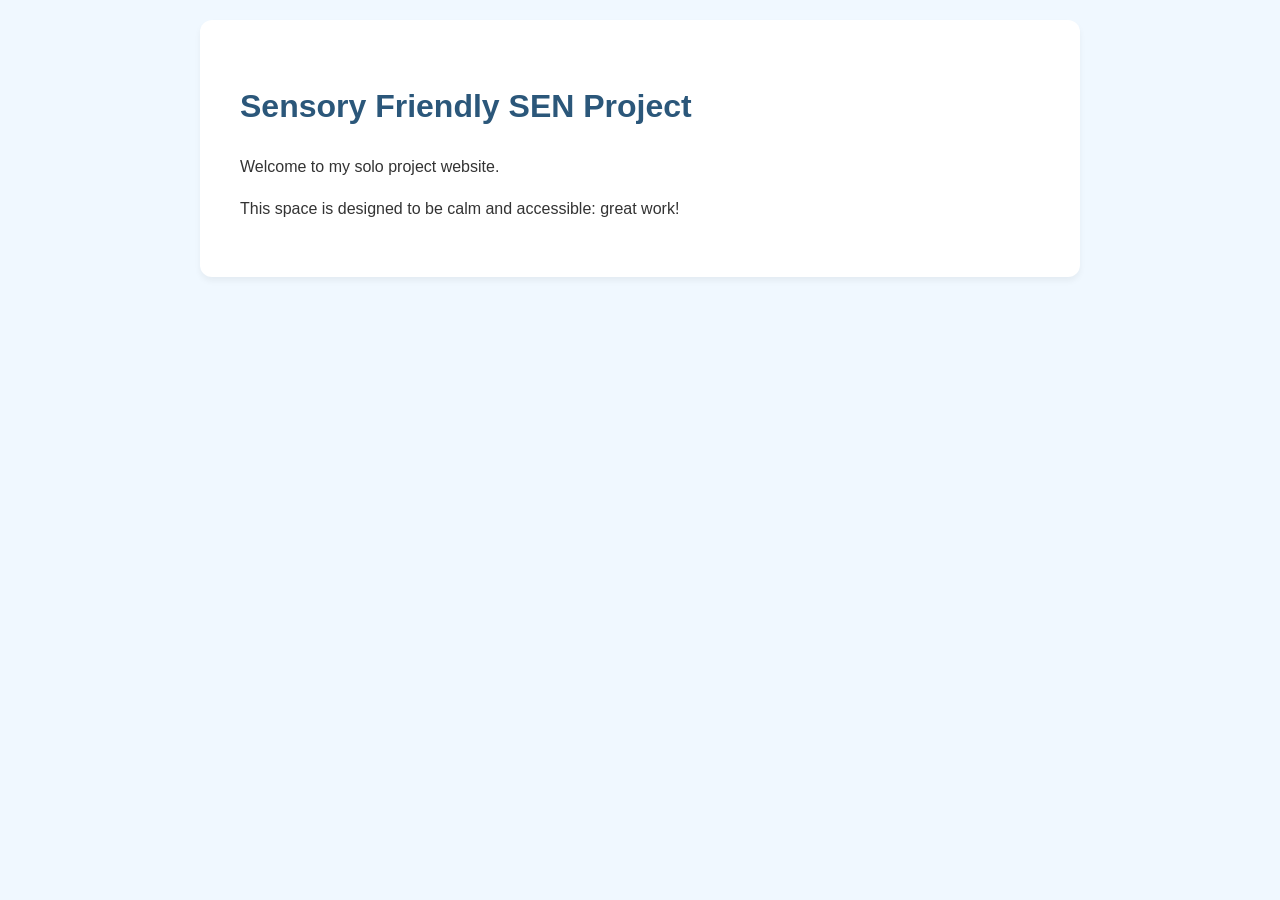
==== sen-hub.html @ a35ba7ea "i change the paraga" ====
<!DOCTYPE html>
<html>
  <head>
    <title>Sensory Friendly SEN Project</title>
    <style>
      body {
        font-family: 'Segoe UI', Arial, sans-serif;
        background-color: #f0f8ff; /* Soft blue background */
        color: #333333; /* Dark gray text, easier on eyes than pure black */
        margin: 0;
        padding: 20px;
        line-height: 1.6;
      }
      .container {
        background-color: white;
        max-width: 800px;
        margin: 0 auto;
        padding: 40px;
        border-radius: 12px;
        box-shadow: 0 4px 6px rgba(0,0,0,0.05);
      }
      h1 {
        color: #2b577a;
      }
    </style>
  </head>
  <body>

    <div class="container">
      <h1>Sensory Friendly SEN Project</h1>
      <p>Welcome to my solo project website.</p>
      <p>This space is designed to be calm and accessible: great work!</p>
    </div>

  </body>
</html>
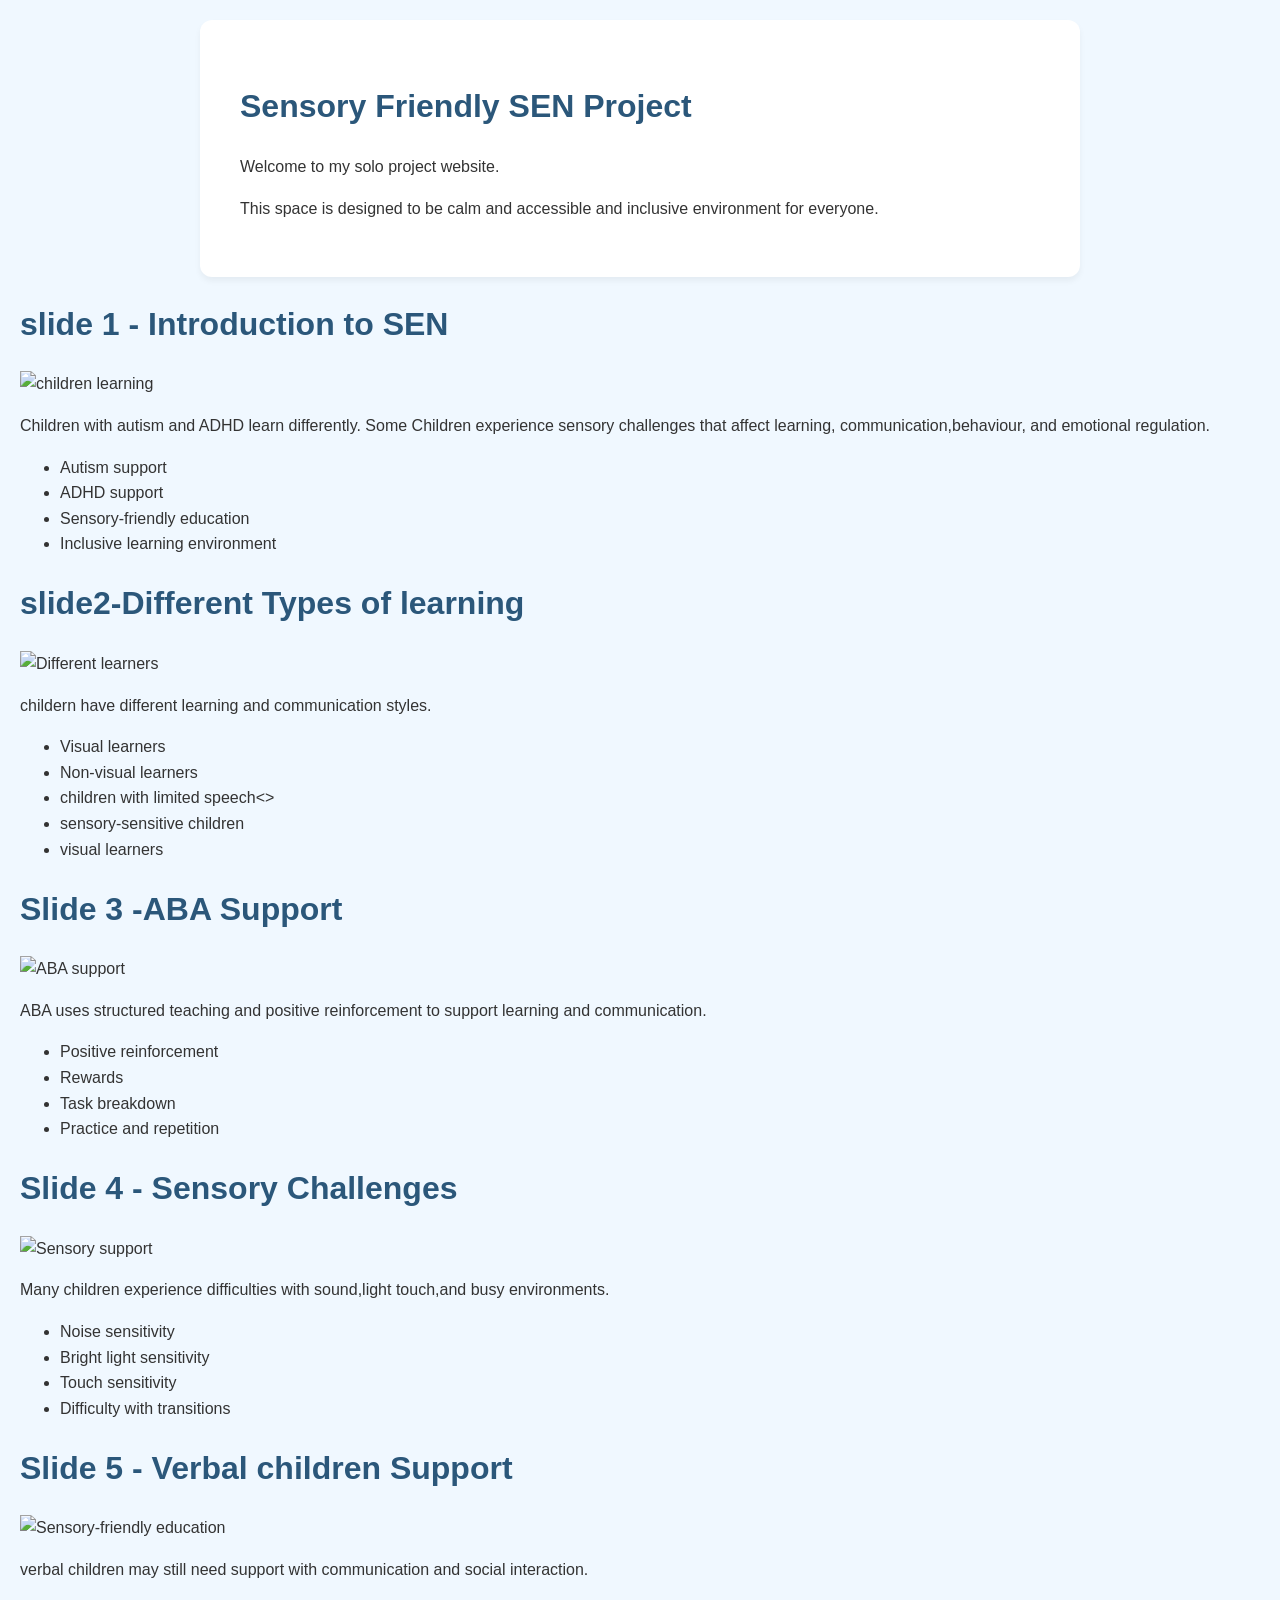
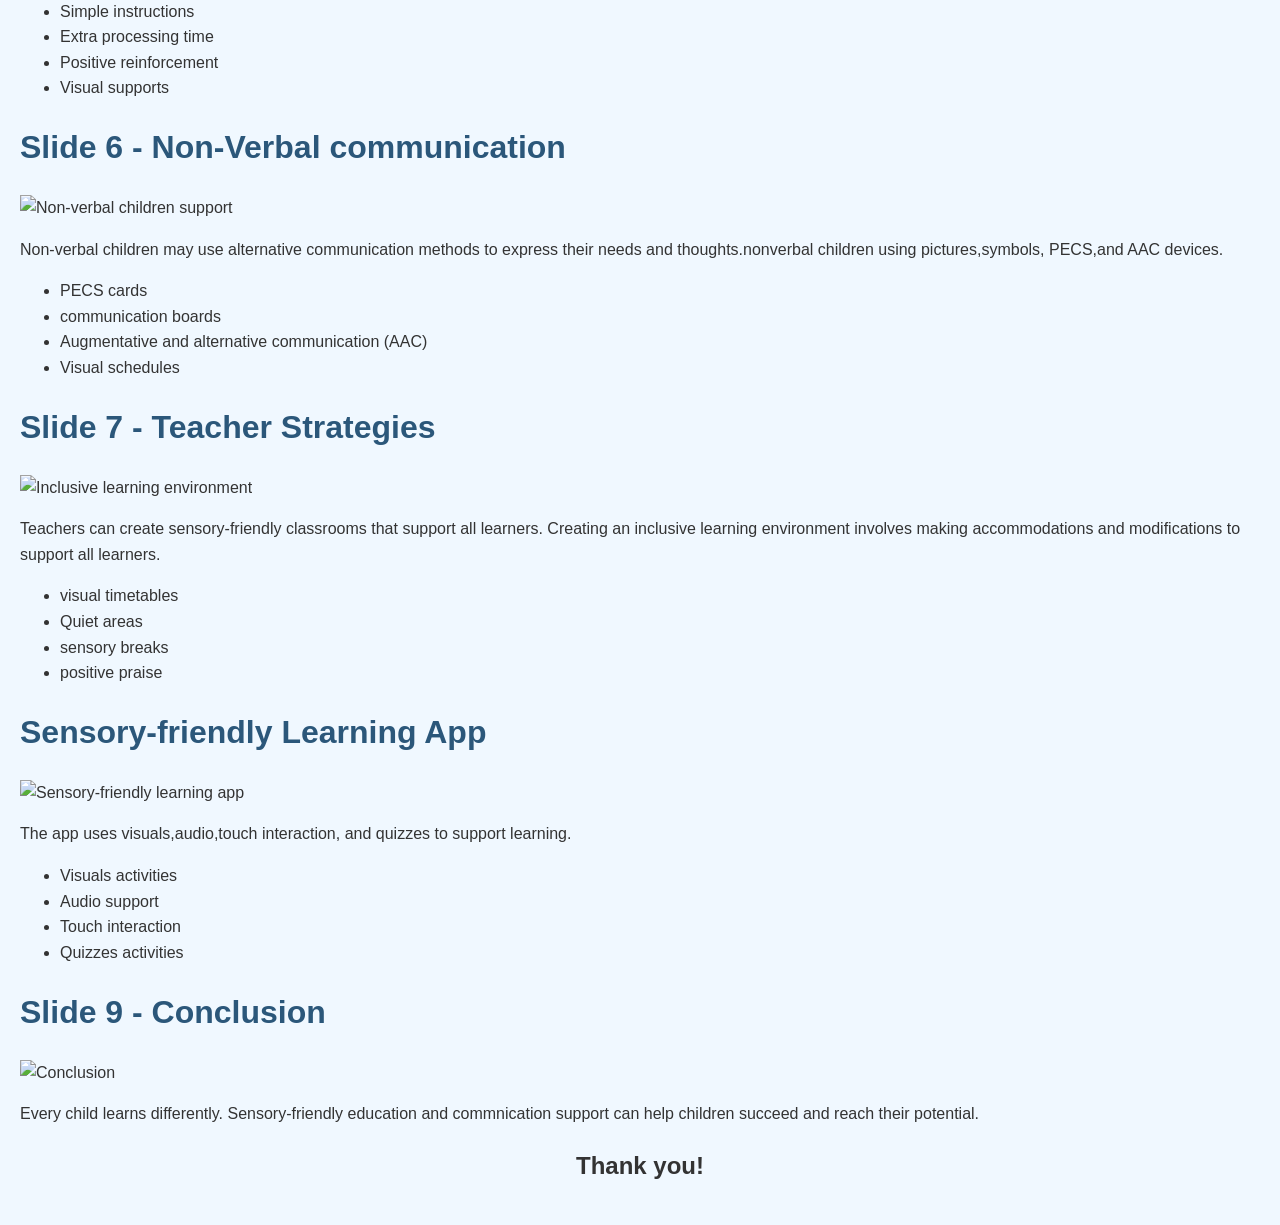
==== commit e27e0220: "i change learn page of sen-hub. html" ====
--- a/sen-hub.html
+++ b/sen-hub.html
@@ -29,10 +29,155 @@
     <div class="container">
       <h1>Sensory Friendly SEN Project</h1>
       <p>Welcome to my solo project website.</p>
-      <p>This space is designed to be calm and accessible: great work!</p>
+      <p>This space is designed to be calm and accessible and inclusive
+        environment for everyone.
+      </p>
     </div>
-
   </body>
 </html>
 
+<body>
+  <!--SLIDE1-->
+  <div class="slide">
+    <h1>slide 1 - Introduction to SEN</h1>
+    <img src="image 1.jfif" alt="children learning">
+    <p>
+      Children with autism and ADHD learn differently.
+      Some Children experience sensory challenges that affect
+      learning, communication,behaviour, and emotional regulation.
+      </p>
+      <ul>
+       <li>Autism support</li>
+       <li>ADHD support</li>
+       <li>Sensory-friendly education</li>
+       <li>Inclusive learning environment</li>
+       </ul>
+       </div>
+       <!--SLIDE2-->
+       <div class="slide">
+        <h1>slide2-Different Types of learning</h1>
+        <div class="two-column">
+        <div class="column">
+        <img src="image2.jpg" alt="Different learners">
+        <p>
+          childern have different learning and 
+          communication styles.
+          </p>
+          <ul>
+            <li>Visual learners</li>
+            <li>Non-visual learners</li>
+            <li>children with limited speech<></li>
+            <li>sensory-sensitive children</li>
+            <li>visual learners</li>
+          </ul>
+        </div>
+        </div>
+       </div>
+       <!--SLIDE3-->
+       <div class="slide">
+        <h1>Slide 3 -ABA Support</h1>
+        <img src="image3.jpg" alt="ABA support">
+        <p>
+          ABA uses structured teaching and positive 
+          reinforcement to support learning and communication.
+        </p>
+        <ul>
+          <li>Positive reinforcement</li>
+          <li>Rewards</li>
+          <li>Task breakdown</li>
+          <li>Practice and repetition</li>
+        </ul>
+       </div>
+       <!--SLIDE4-->
+       <div class="slide">
+        <h1>Slide 4 - Sensory Challenges</h1>
+        <img src="image4.jpg" alt="Sensory support">
+        <p>
+          Many children experience difficulties with sound,light
+          touch,and busy environments.
+        </p>
+        <ul>
+          <li>Noise sensitivity</li>
+          <li>Bright light sensitivity</li>
+          <li>Touch sensitivity</li>
+          <li>Difficulty with transitions</li>
+        </ul>
+       </div>
+       <!--SLIDE5-->
+      <div class="slides">
+        <h1>Slide 5 - Verbal children Support</h1>
+        <img src="image5.jpg" alt="Sensory-friendly education">
+        <p>
+          verbal children may still need support with
+          communication and social interaction.
+        </p>
+        <ul>
+          <li>Simple instructions</li>
+          <li>Extra processing time</li>
+          <li>Positive reinforcement</li>
+          <li>Visual supports</li>
+        </ul>
+      </div>
+      <!--SLIDE6-->
+      <div class="slide">
+        <h1>Slide 6 - Non-Verbal communication</h1>
+        <img src="image6.jpg" alt="Non-verbal children support">
+        <p>
+          Non-verbal children may use alternative communication methods
+          to express their needs and thoughts.nonverbal  children
+          using pictures,symbols, PECS,and AAC devices.
+        </p>
+        <ul>
+          <li>PECS cards</li>
+          <li>communication boards</li>
+          <li>Augmentative and alternative communication (AAC)</li>
+          <li>Visual schedules</li>
+        </ul>
+      </div>
+      <!--SLIDE7-->
+      <div class="slide"></div>
+        <h1>Slide 7 - Teacher Strategies</h1>
+        <img src="image7.jpg" alt="Inclusive learning environment">
+        <p>
+          Teachers can create sensory-friendly classrooms that 
+           support all learners.
+          Creating an inclusive learning environment involves
+          making accommodations and modifications to support all learners.
+        </p>
+        <ul>
+          <li>visual timetables</li>
+          <li>Quiet areas</li>
+          <li>sensory breaks</li>
+          <li>positive praise</li>
+        </ul>
+      </div>
+      <!--SLIDE8-->
+      <div class="slide">
+        <h1>Sensory-friendly Learning App </h1>
+        <img src="image8.jpg" alt="Sensory-friendly learning app">
+        <p>
+          The app uses visuals,audio,touch interaction,
+          and quizzes to support learning.
+        </p>
+        <ul>
+          <li>Visuals activities</li>
+          <li>Audio support</li>
+          <li>Touch interaction</li>
+          <li>Quizzes activities</li>
+          </ul>
+      </div>
+      <!--SLIDE9-->
+      <div class="slide">
+        <h1>Slide 9 - Conclusion</h1>
+        <img src="image9.jpg" alt="Conclusion">
+        <p>
+          Every child learns differently. Sensory-friendly
+          education and commnication support can help children
+          succeed and reach their potential.
+        </p>
+        <h2 style="text-align: center;">Thank you!</h2>
+      </div>
 
+
+
+
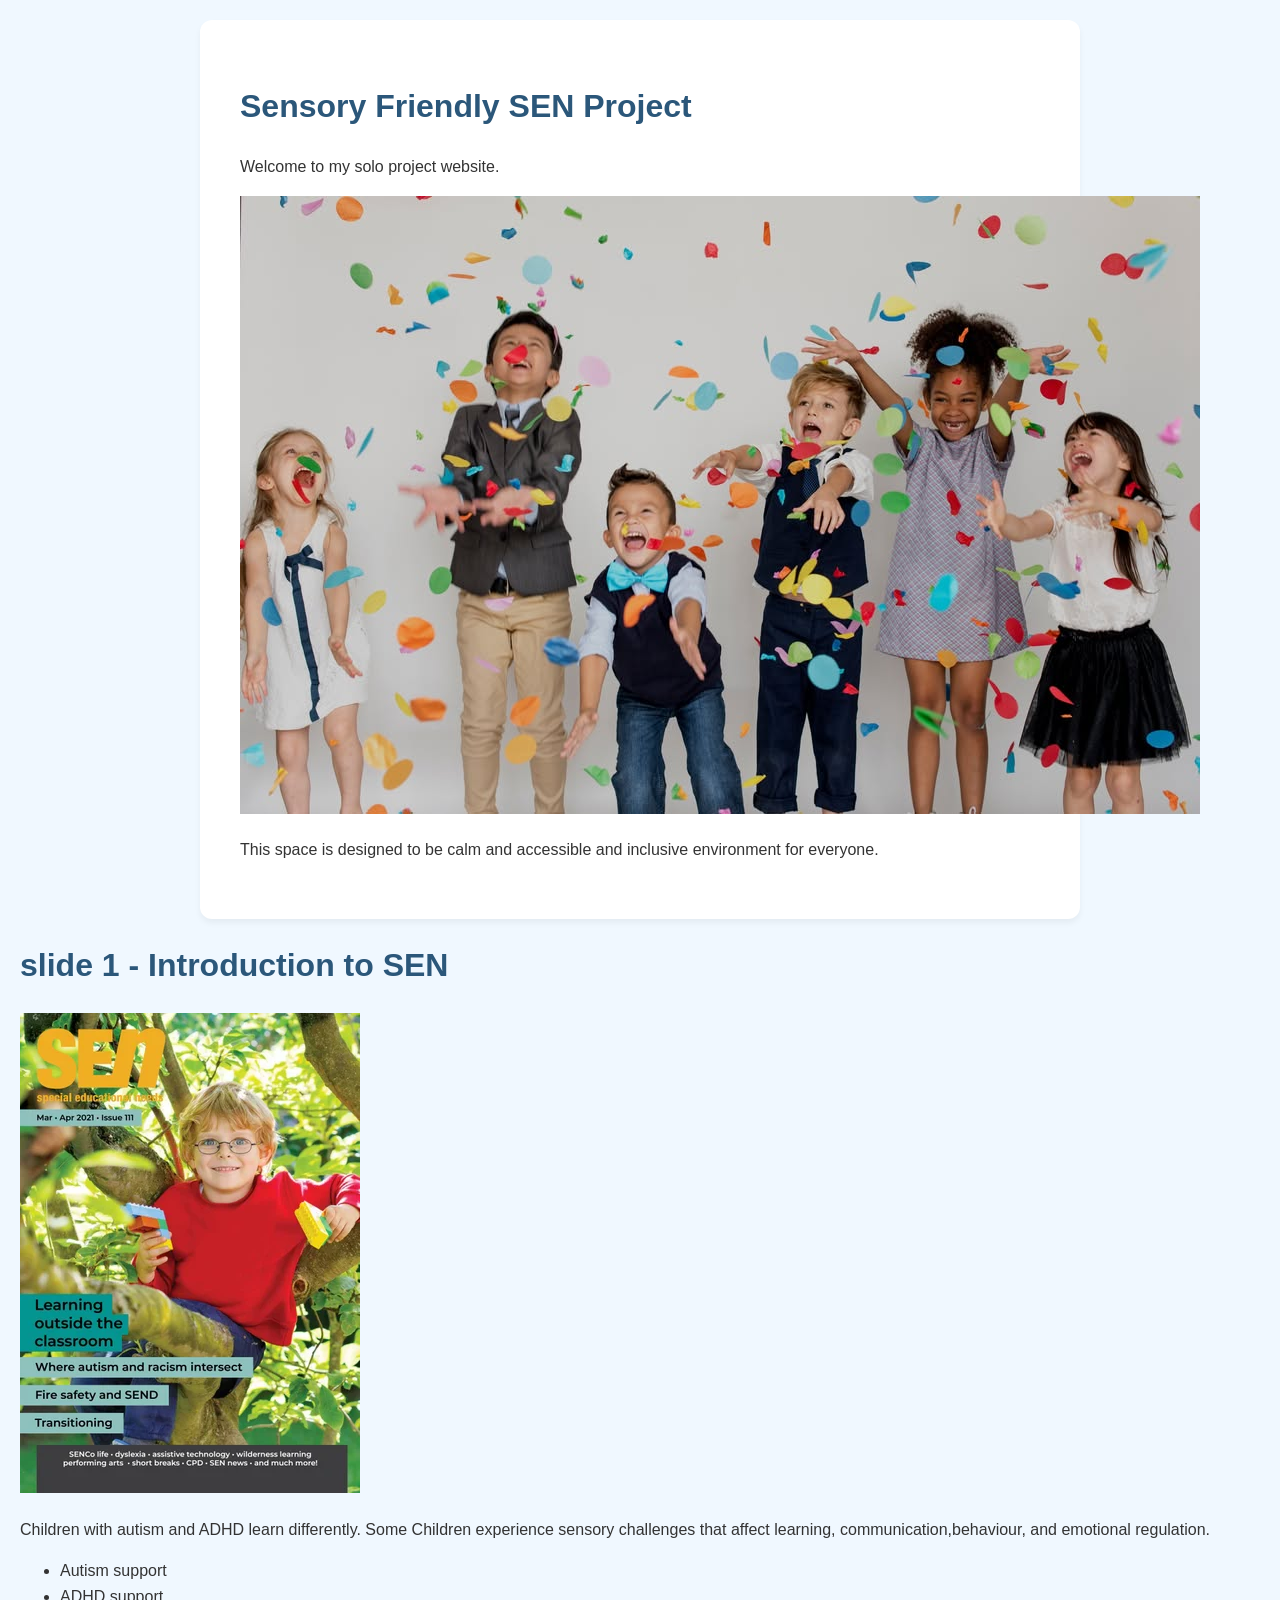
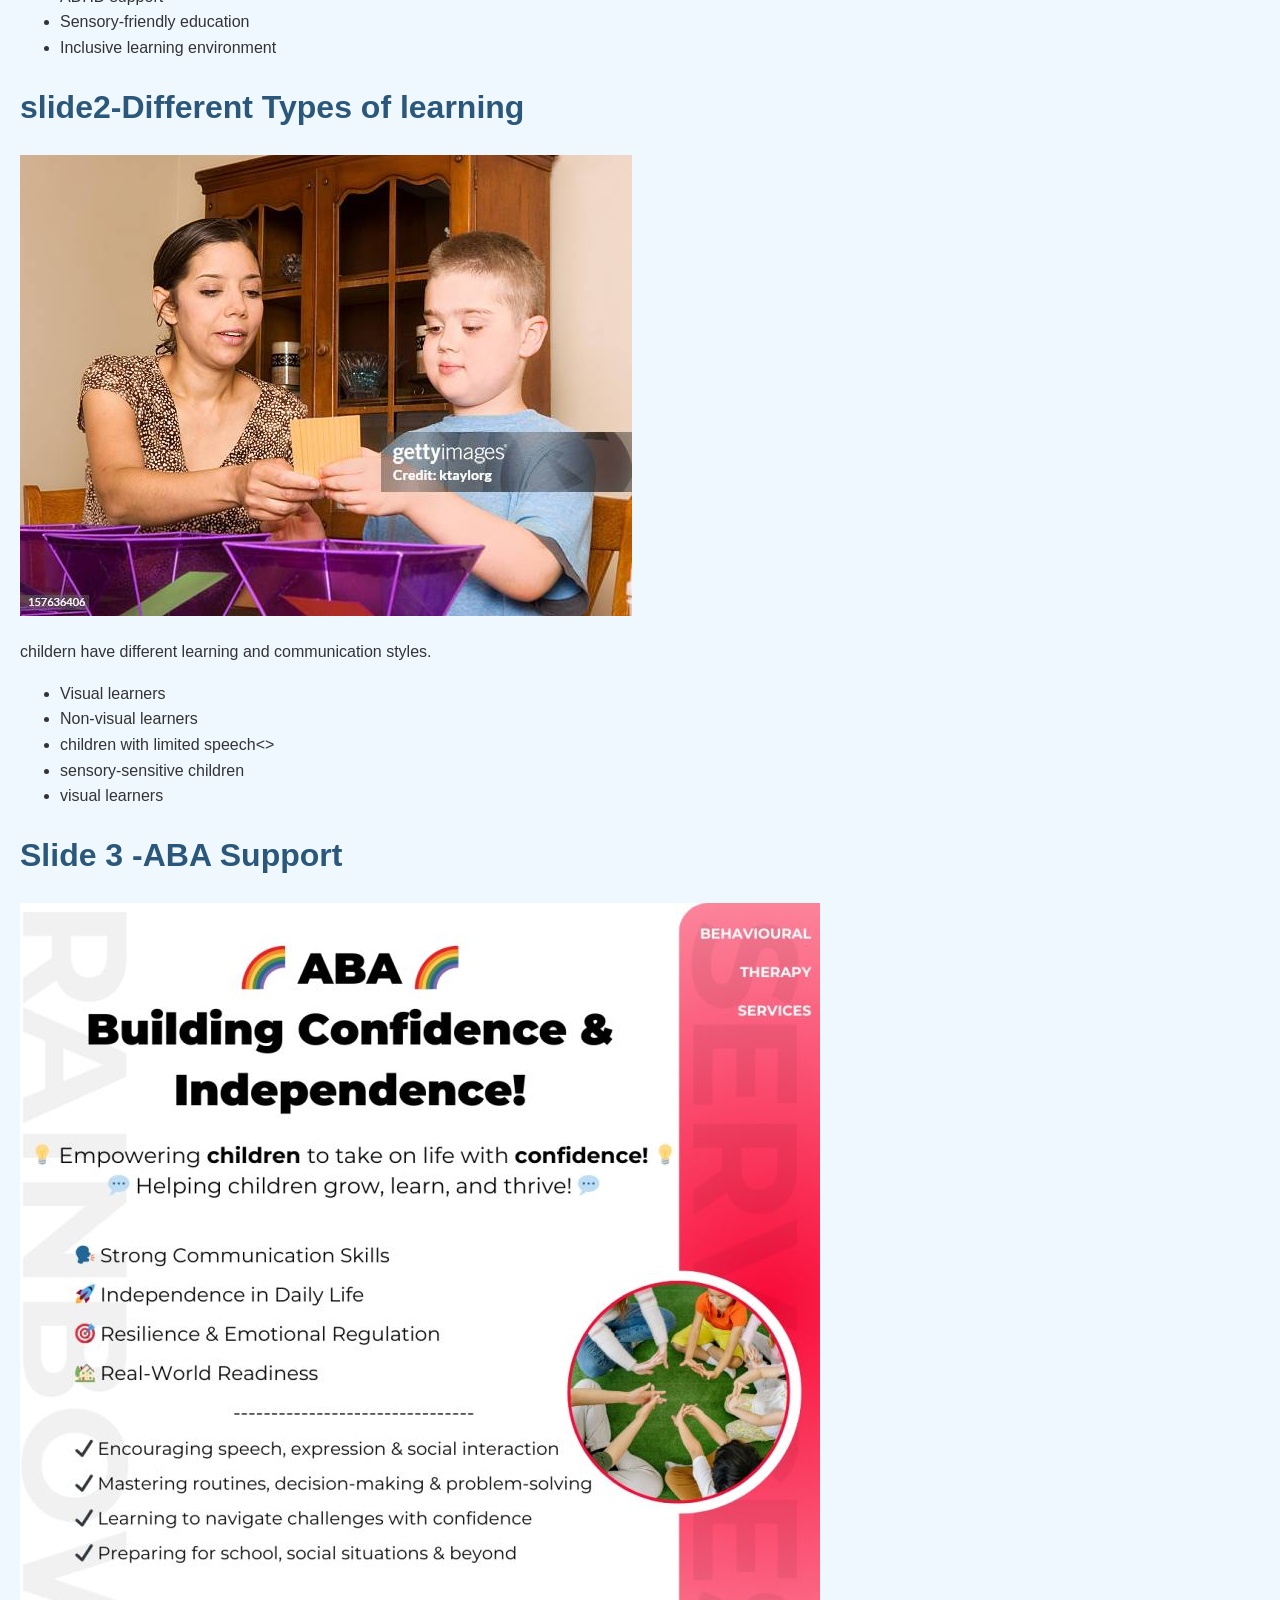
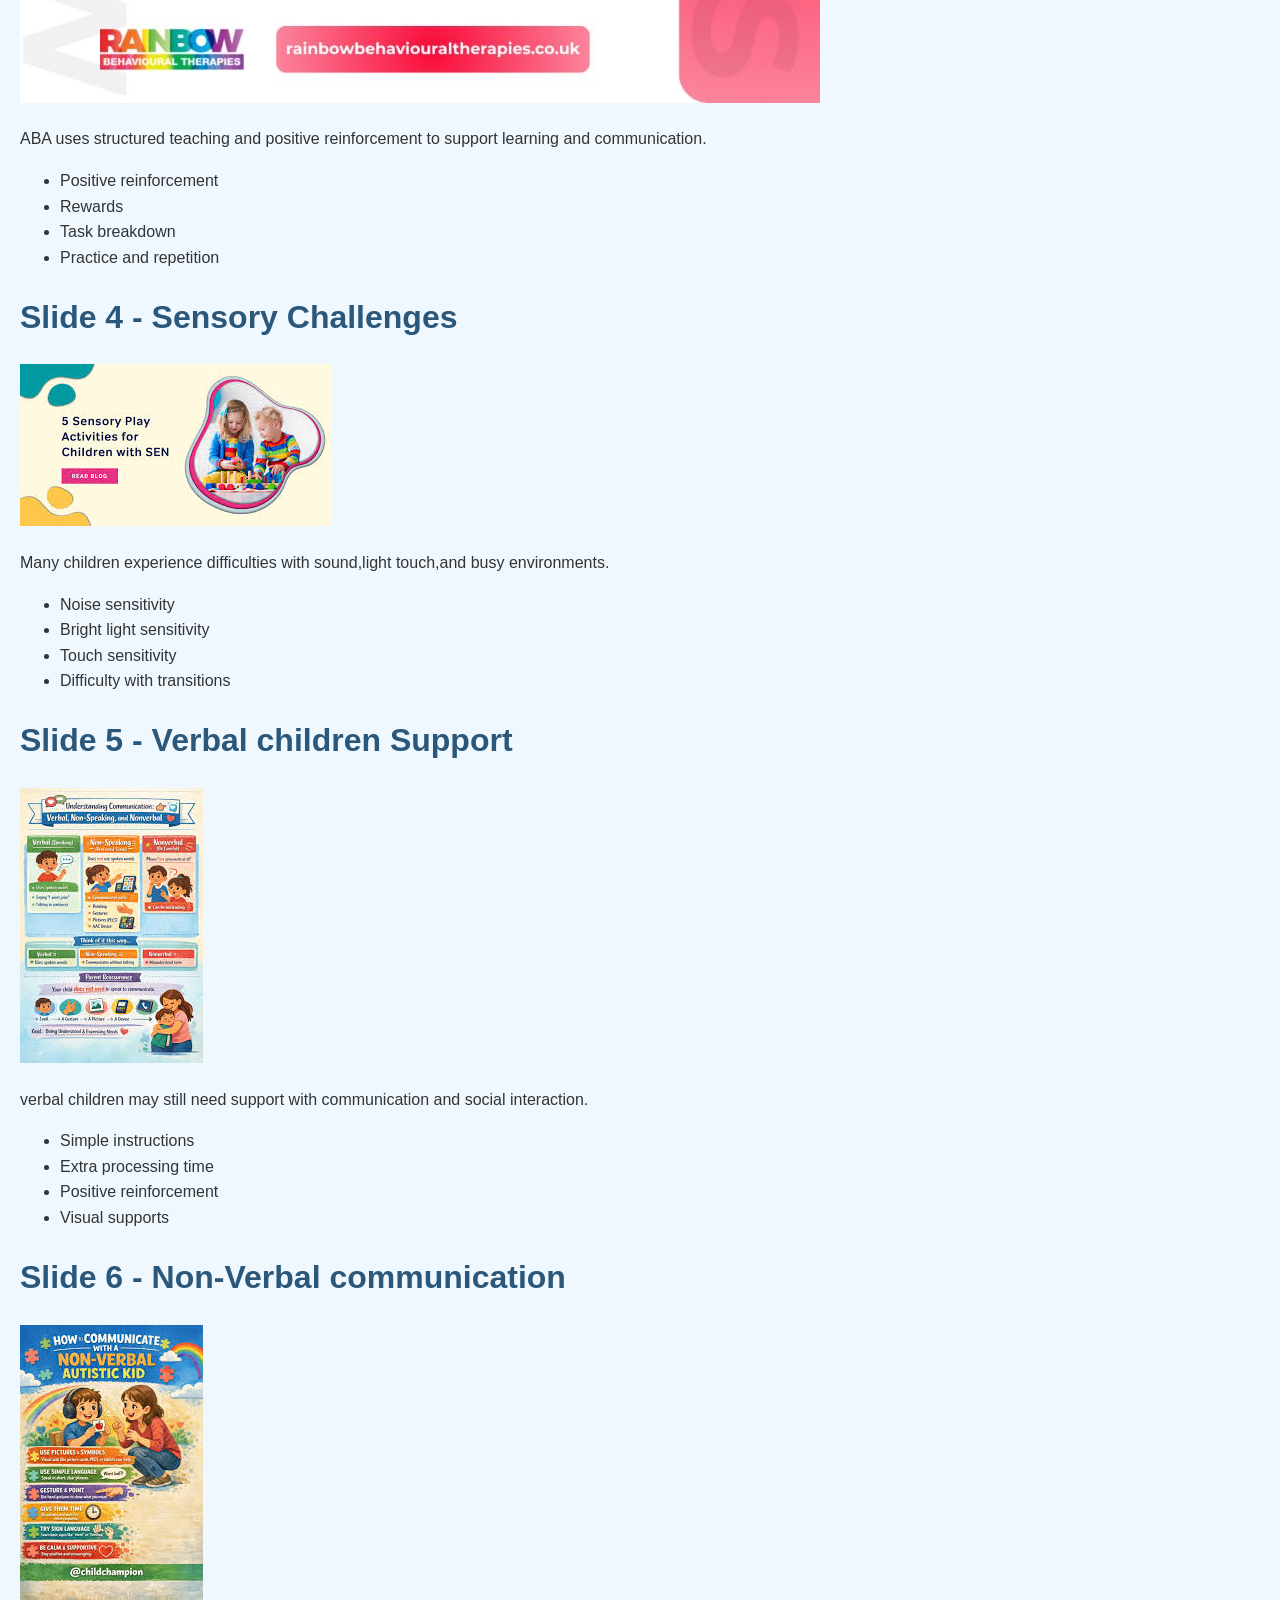
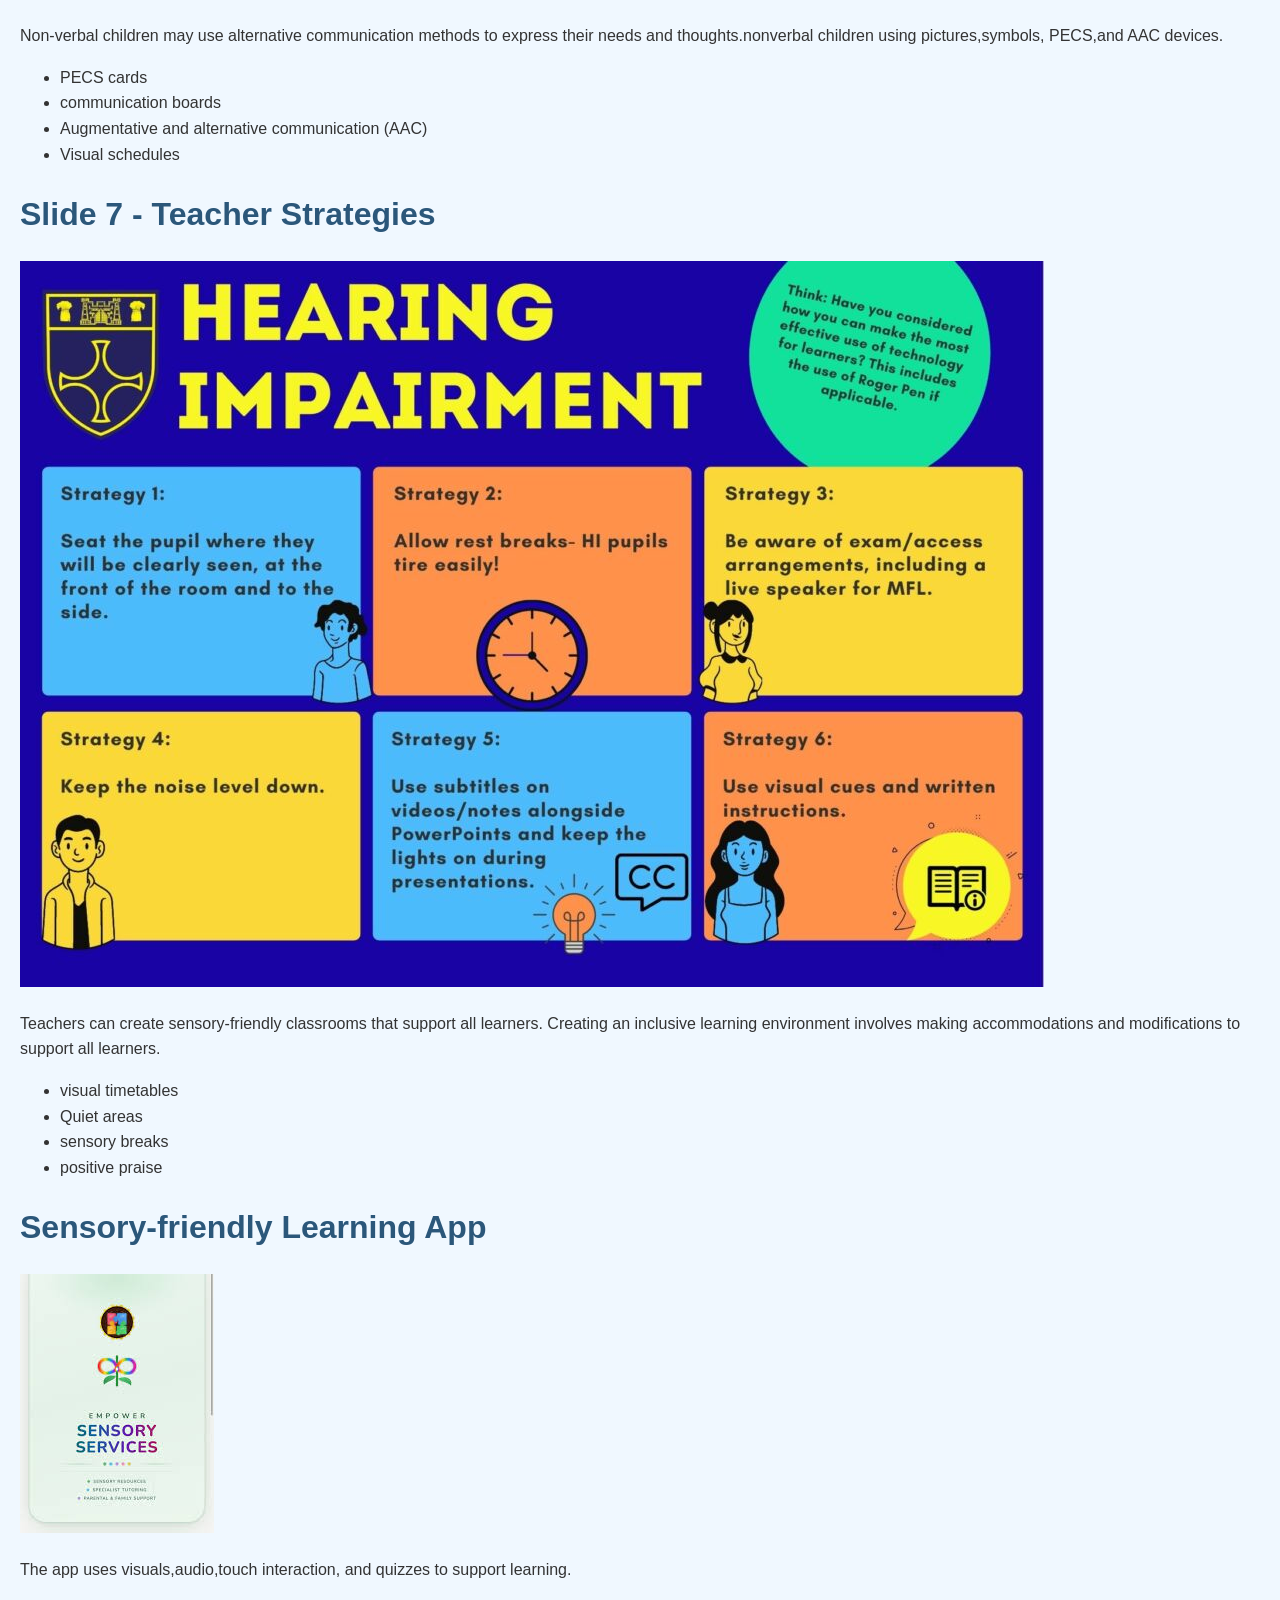
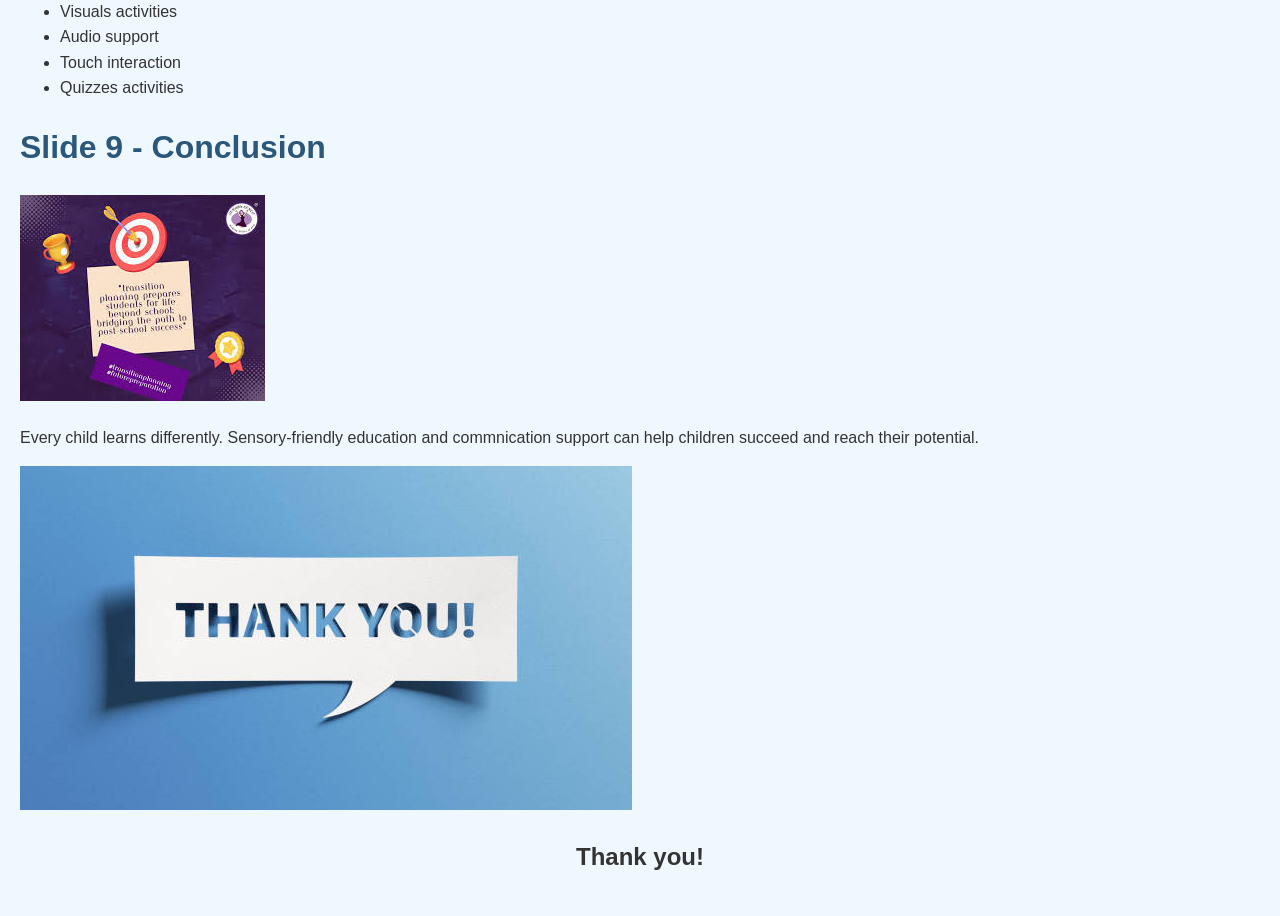
==== commit 9f37eb1b: "i changes paragraph and image" ====
--- a/sen-hub.html
+++ b/sen-hub.html
@@ -29,6 +29,7 @@
     <div class="container">
       <h1>Sensory Friendly SEN Project</h1>
       <p>Welcome to my solo project website.</p>
+      <img src="image 4.jpg" alt="sensory-friendly">
       <p>This space is designed to be calm and accessible and inclusive
         environment for everyone.
       </p>
@@ -40,7 +41,7 @@
   <!--SLIDE1-->
   <div class="slide">
     <h1>slide 1 - Introduction to SEN</h1>
-    <img src="image 1.jfif" alt="children learning">
+    <img src="image 3.webp" alt="children learning""width100%">
     <p>
       Children with autism and ADHD learn differently.
       Some Children experience sensory challenges that affect
@@ -58,7 +59,7 @@
         <h1>slide2-Different Types of learning</h1>
         <div class="two-column">
         <div class="column">
-        <img src="image2.jpg" alt="Different learners">
+        <img src="image 6.jpg" alt="Different learners""width100%">
         <p>
           childern have different learning and 
           communication styles.
@@ -76,7 +77,7 @@
        <!--SLIDE3-->
        <div class="slide">
         <h1>Slide 3 -ABA Support</h1>
-        <img src="image3.jpg" alt="ABA support">
+        <img src="img/image 5.jfif" alt="ABA support">
         <p>
           ABA uses structured teaching and positive 
           reinforcement to support learning and communication.
@@ -91,7 +92,7 @@
        <!--SLIDE4-->
        <div class="slide">
         <h1>Slide 4 - Sensory Challenges</h1>
-        <img src="image4.jpg" alt="Sensory support">
+        <img src="image 8.jfif" alt="Sensory support">
         <p>
           Many children experience difficulties with sound,light
           touch,and busy environments.
@@ -106,7 +107,7 @@
        <!--SLIDE5-->
       <div class="slides">
         <h1>Slide 5 - Verbal children Support</h1>
-        <img src="image5.jpg" alt="Sensory-friendly education">
+        <img src="images (3).jfif" alt="Sensory-friendly education">
         <p>
           verbal children may still need support with
           communication and social interaction.
@@ -121,7 +122,7 @@
       <!--SLIDE6-->
       <div class="slide">
         <h1>Slide 6 - Non-Verbal communication</h1>
-        <img src="image6.jpg" alt="Non-verbal children support">
+        <img src="images (4).jfif" alt="Non-verbal children support">
         <p>
           Non-verbal children may use alternative communication methods
           to express their needs and thoughts.nonverbal  children
@@ -137,7 +138,7 @@
       <!--SLIDE7-->
       <div class="slide"></div>
         <h1>Slide 7 - Teacher Strategies</h1>
-        <img src="image7.jpg" alt="Inclusive learning environment">
+        <img src="image 13.jpg" alt="Inclusive learning environment">
         <p>
           Teachers can create sensory-friendly classrooms that 
            support all learners.
@@ -154,7 +155,7 @@
       <!--SLIDE8-->
       <div class="slide">
         <h1>Sensory-friendly Learning App </h1>
-        <img src="image8.jpg" alt="Sensory-friendly learning app">
+        <img src="images (5).jfif" alt="Sensory-friendly learning app">
         <p>
           The app uses visuals,audio,touch interaction,
           and quizzes to support learning.
@@ -169,12 +170,13 @@
       <!--SLIDE9-->
       <div class="slide">
         <h1>Slide 9 - Conclusion</h1>
-        <img src="image9.jpg" alt="Conclusion">
+       <img src="image 15.jfif" alt="Conclusion">
         <p>
           Every child learns differently. Sensory-friendly
           education and commnication support can help children
           succeed and reach their potential.
         </p>
+        <img src="image14.jpg" alt="Conclusion">
         <h2 style="text-align: center;">Thank you!</h2>
       </div>
 
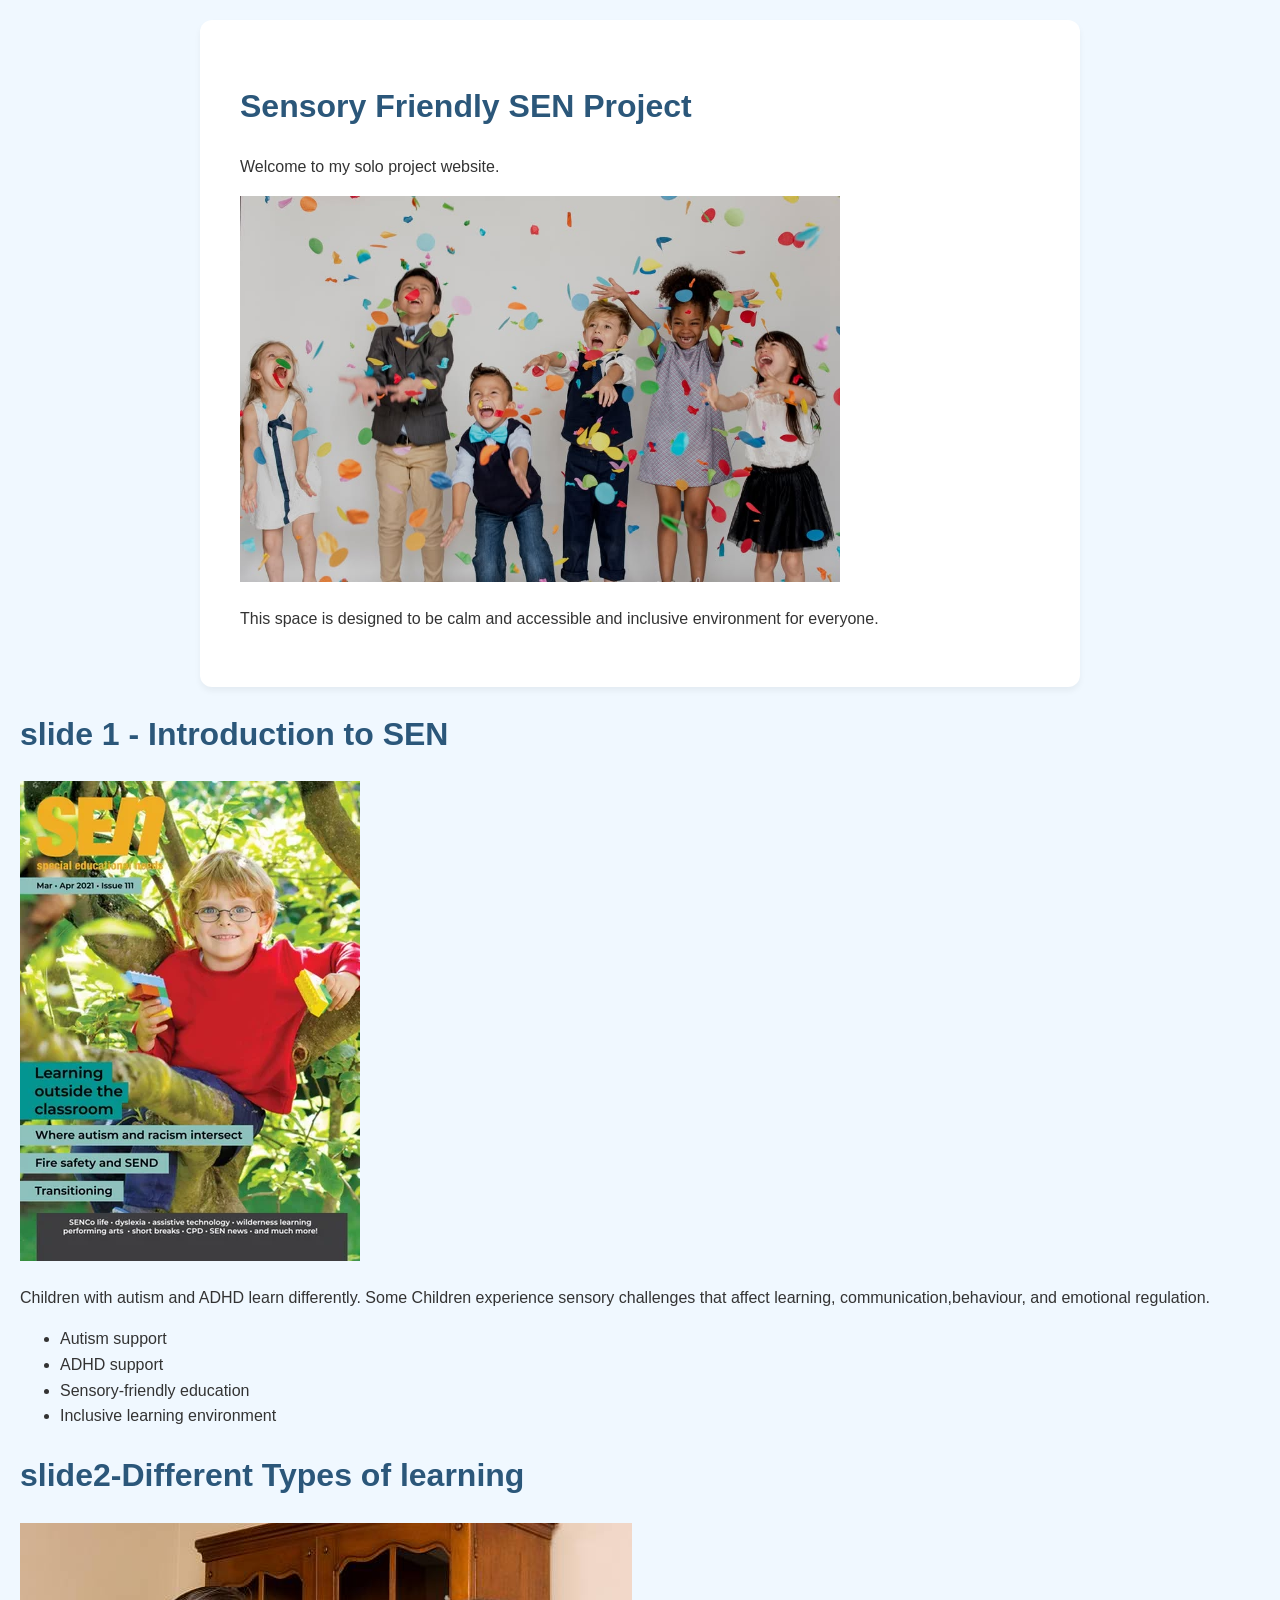
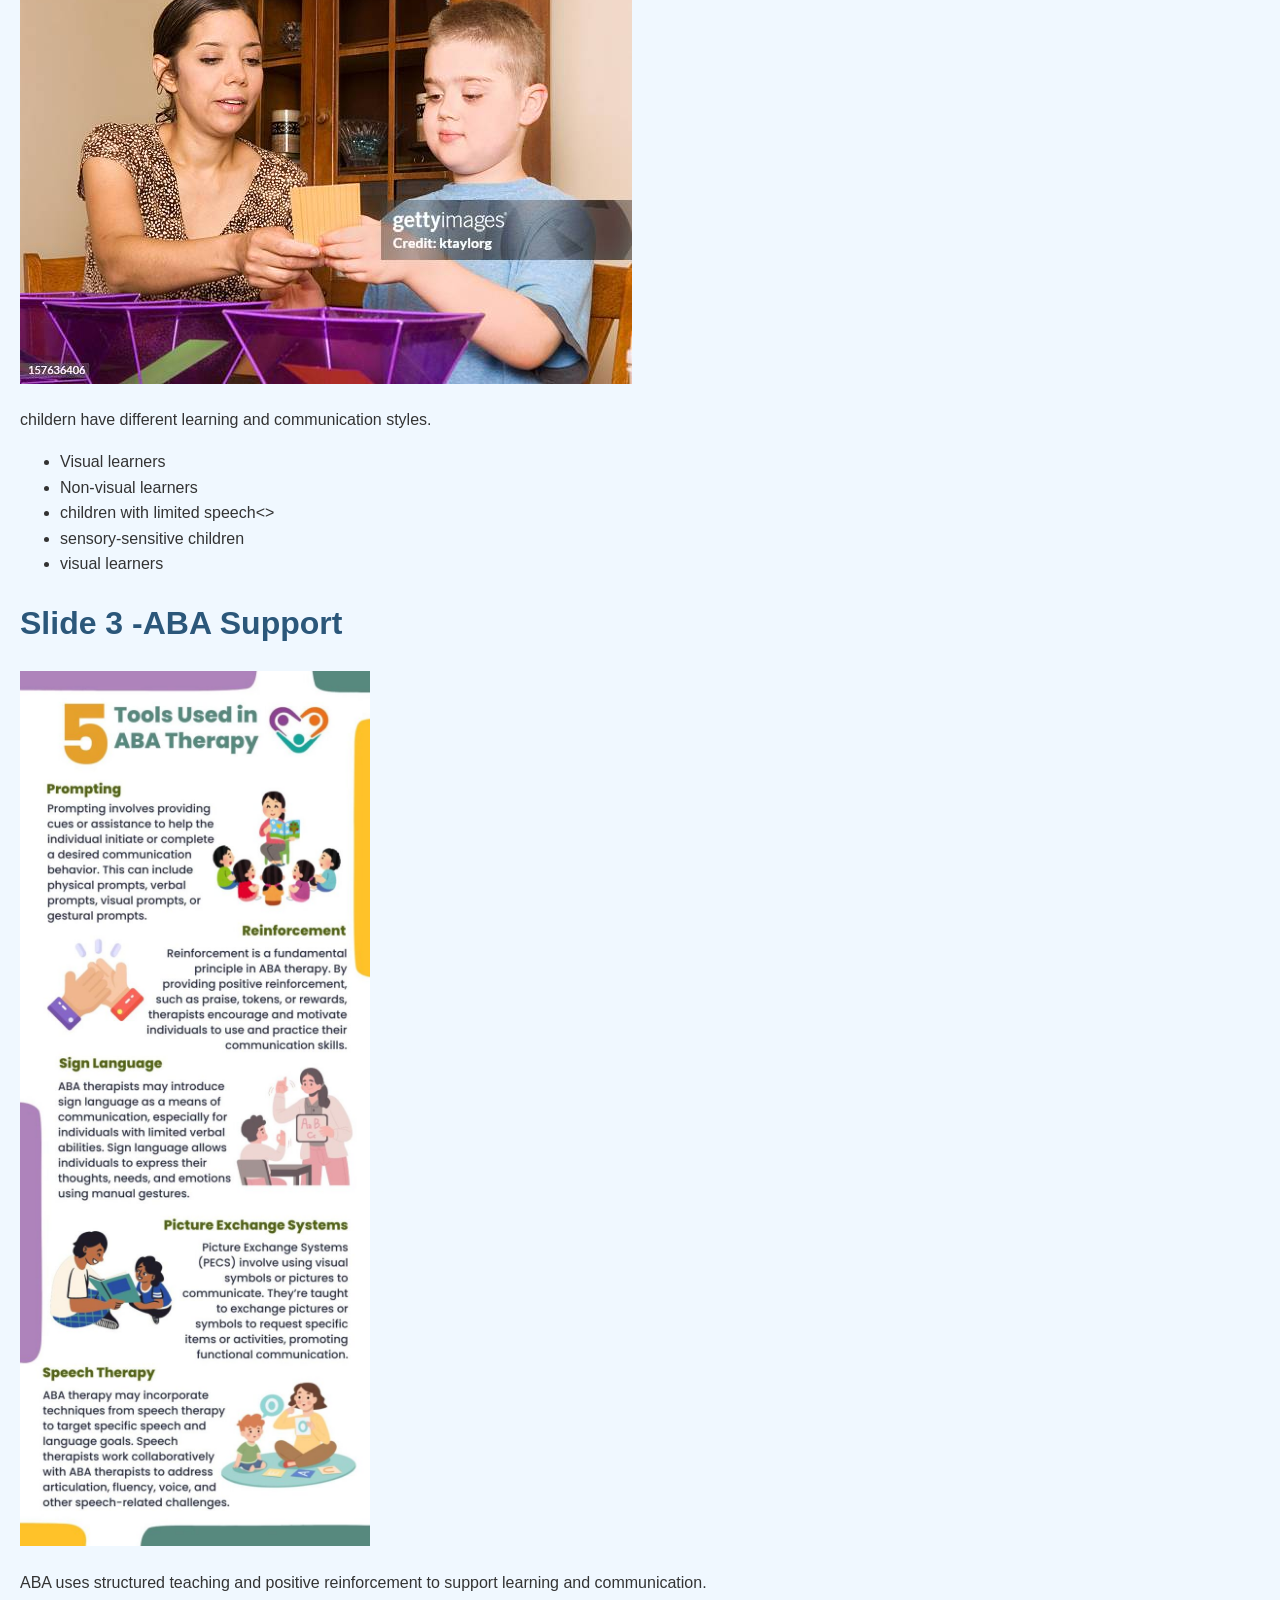
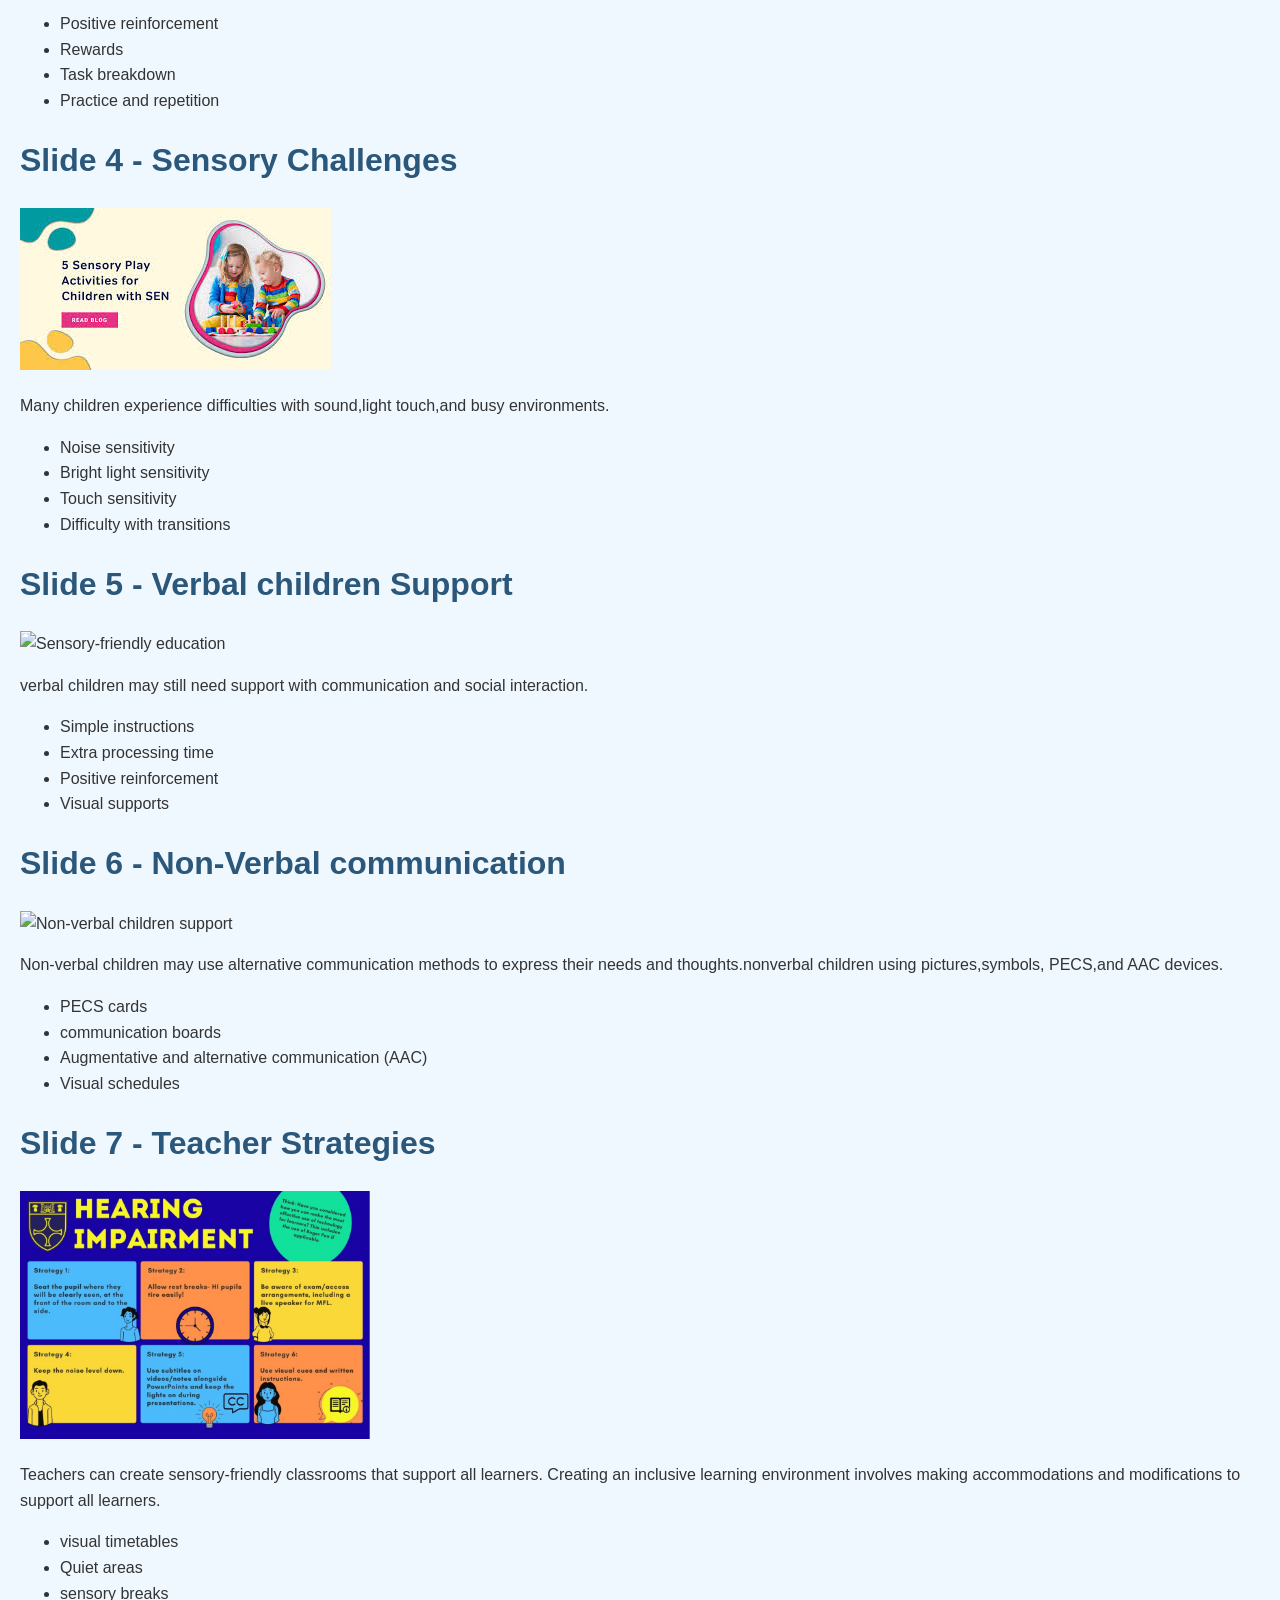
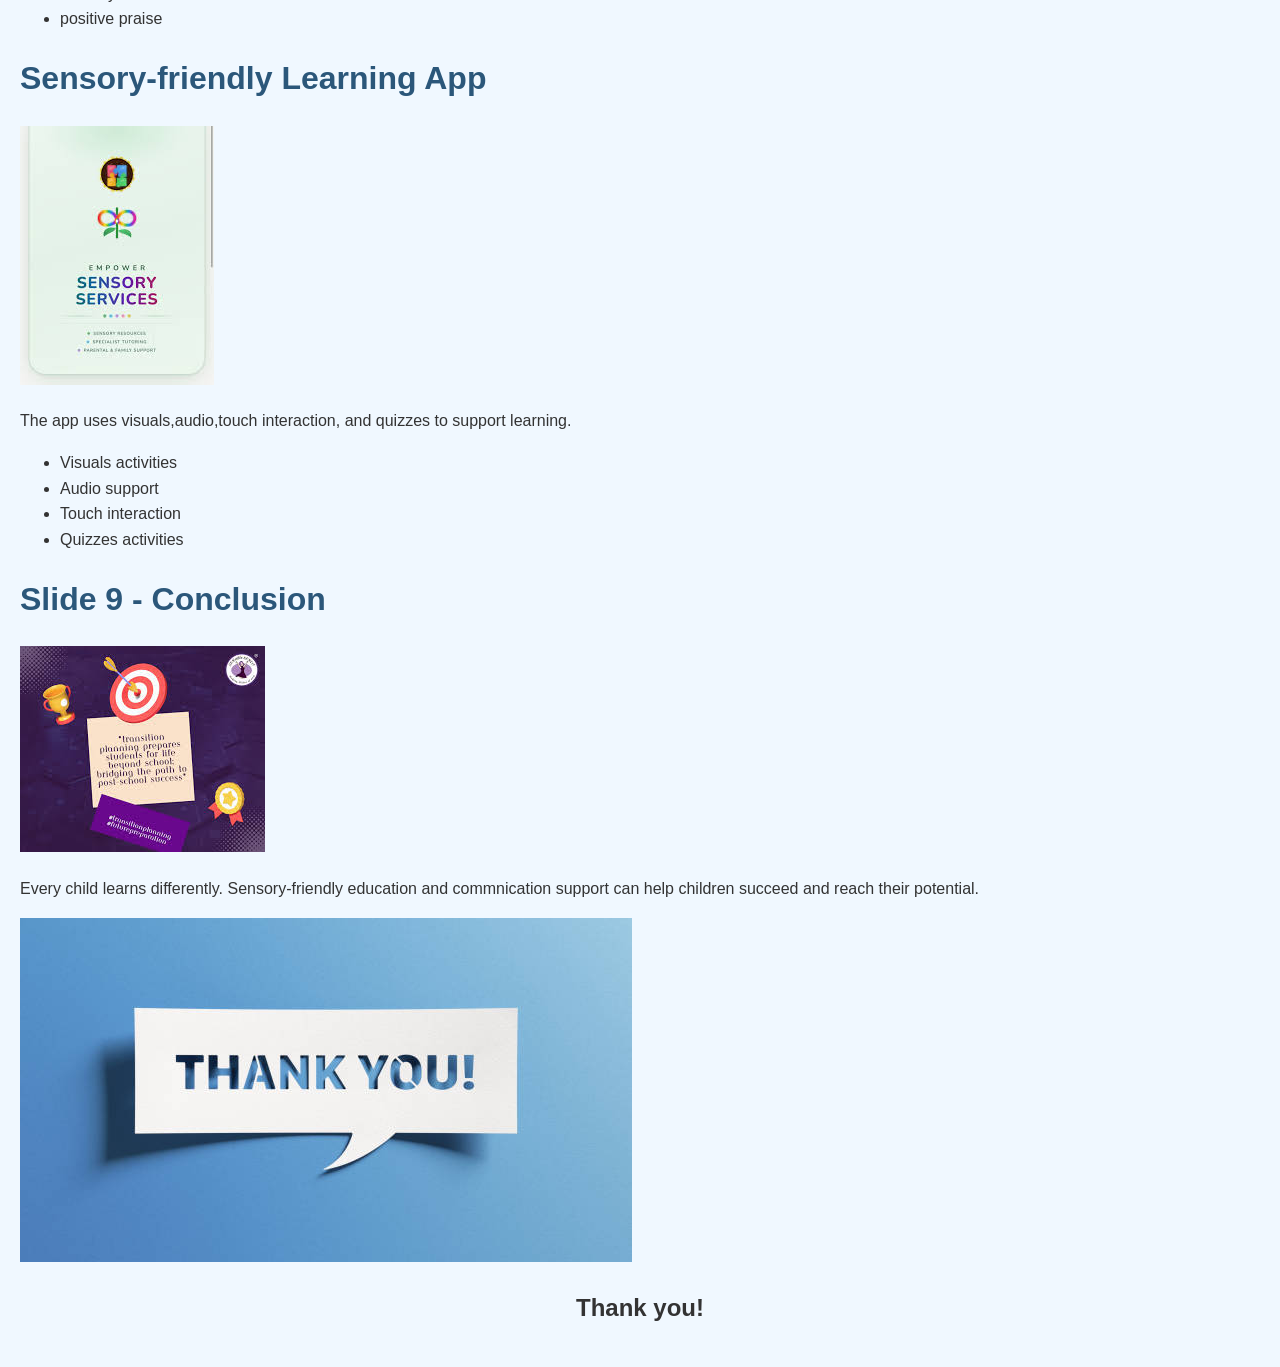
==== commit f303b6ec: "change the css in sen hub leaning" ====
--- a/sen-hub.html
+++ b/sen-hub.html
@@ -22,6 +22,20 @@
       h1 {
         color: #2b577a;
       }
+      #first-image{
+        width: 600px;
+      }
+      
+      #second-image{
+      width: 350px;
+    }
+
+      #third-image{
+      width: 350px;}  
+      
+      
+      
+      
     </style>
   </head>
   <body>
@@ -29,7 +43,7 @@
     <div class="container">
       <h1>Sensory Friendly SEN Project</h1>
       <p>Welcome to my solo project website.</p>
-      <img src="image 4.jpg" alt="sensory-friendly">
+      <img id="first-image" src="image 4.jpg" alt="sensory-friendly">
       <p>This space is designed to be calm and accessible and inclusive
         environment for everyone.
       </p>
@@ -77,7 +91,7 @@
        <!--SLIDE3-->
        <div class="slide">
         <h1>Slide 3 -ABA Support</h1>
-        <img src="img/image 5.jfif" alt="ABA support">
+        <img id="third-image" src= "img 22.jpg" alt="ABA support">
         <p>
           ABA uses structured teaching and positive 
           reinforcement to support learning and communication.
@@ -107,7 +121,7 @@
        <!--SLIDE5-->
       <div class="slides">
         <h1>Slide 5 - Verbal children Support</h1>
-        <img src="images (3).jfif" alt="Sensory-friendly education">
+        <img id="images (3).jfif" alt="Sensory-friendly education">
         <p>
           verbal children may still need support with
           communication and social interaction.
@@ -138,7 +152,7 @@
       <!--SLIDE7-->
       <div class="slide"></div>
         <h1>Slide 7 - Teacher Strategies</h1>
-        <img src="image 13.jpg" alt="Inclusive learning environment">
+        <img id="second-image" src="image 13.jpg" alt="Inclusive learning environment">
         <p>
           Teachers can create sensory-friendly classrooms that 
            support all learners.
@@ -152,6 +166,7 @@
           <li>positive praise</li>
         </ul>
       </div>
+    
       <!--SLIDE8-->
       <div class="slide">
         <h1>Sensory-friendly Learning App </h1>
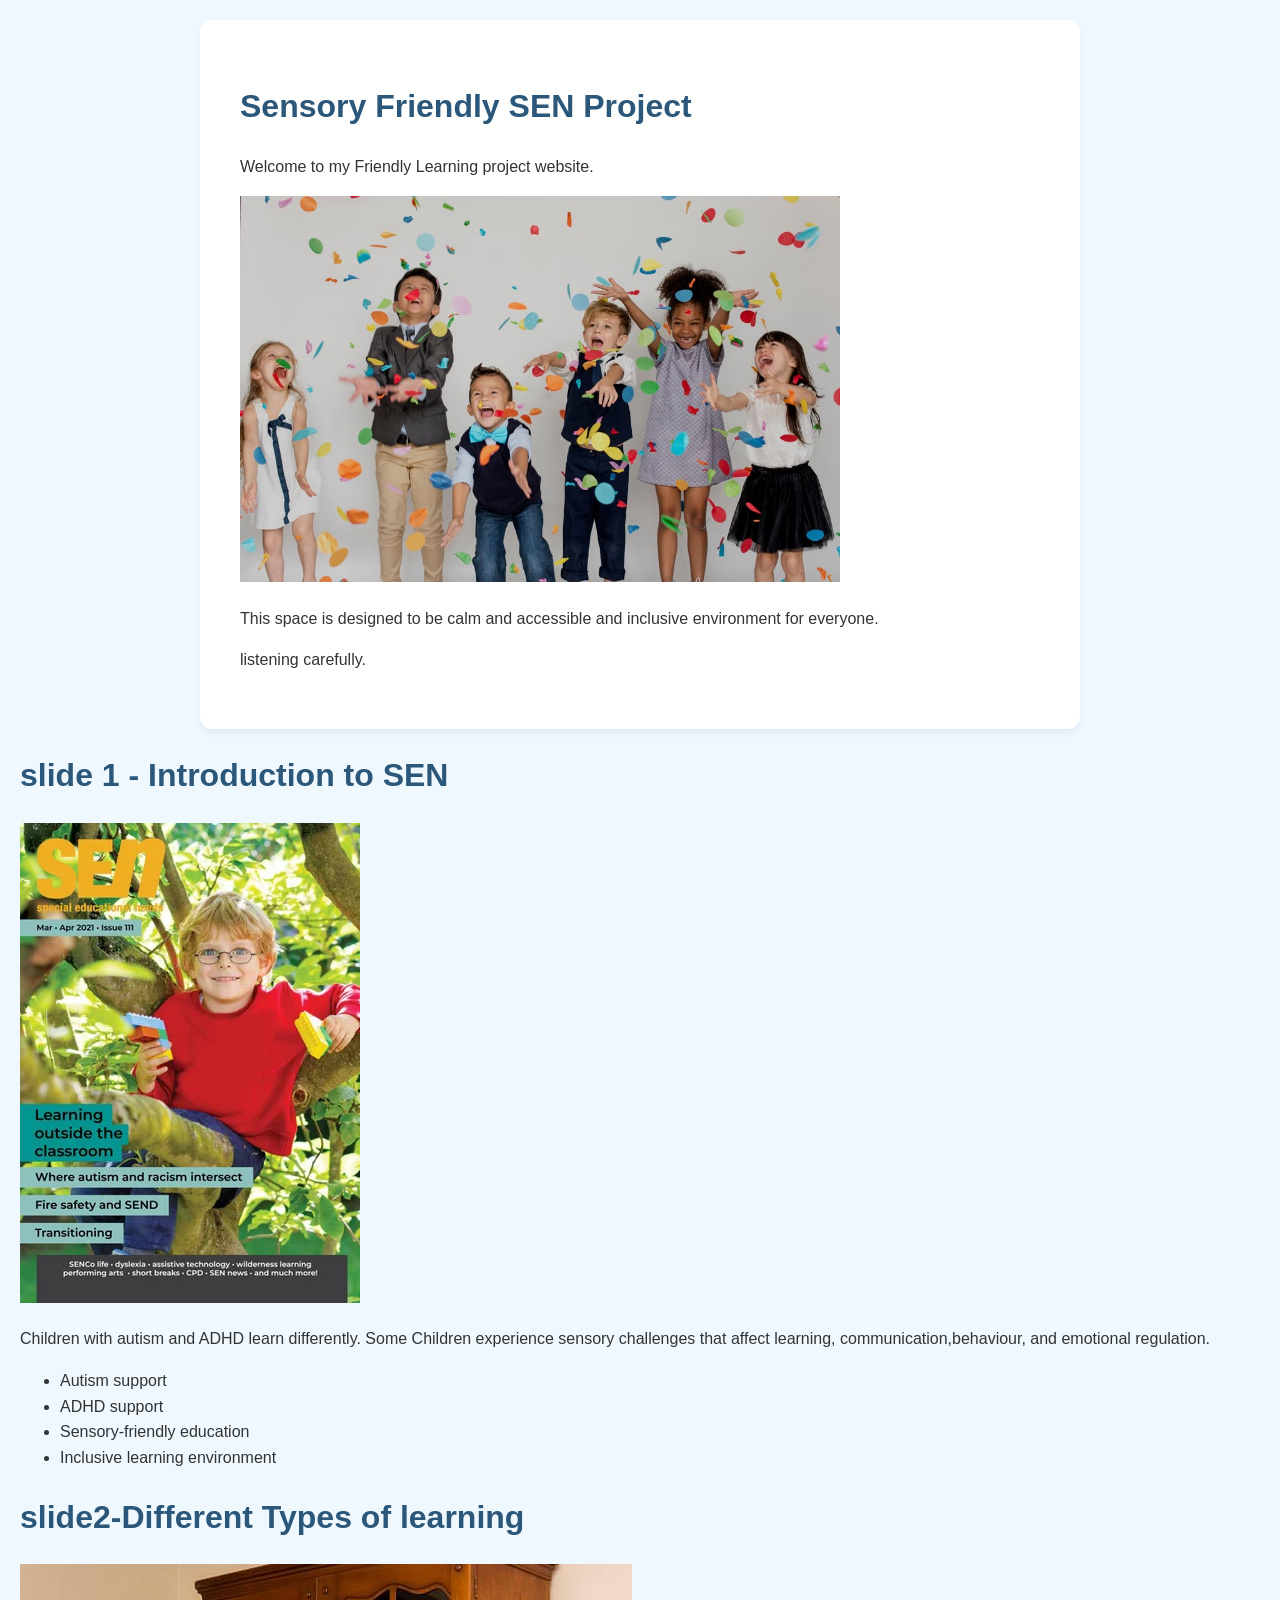
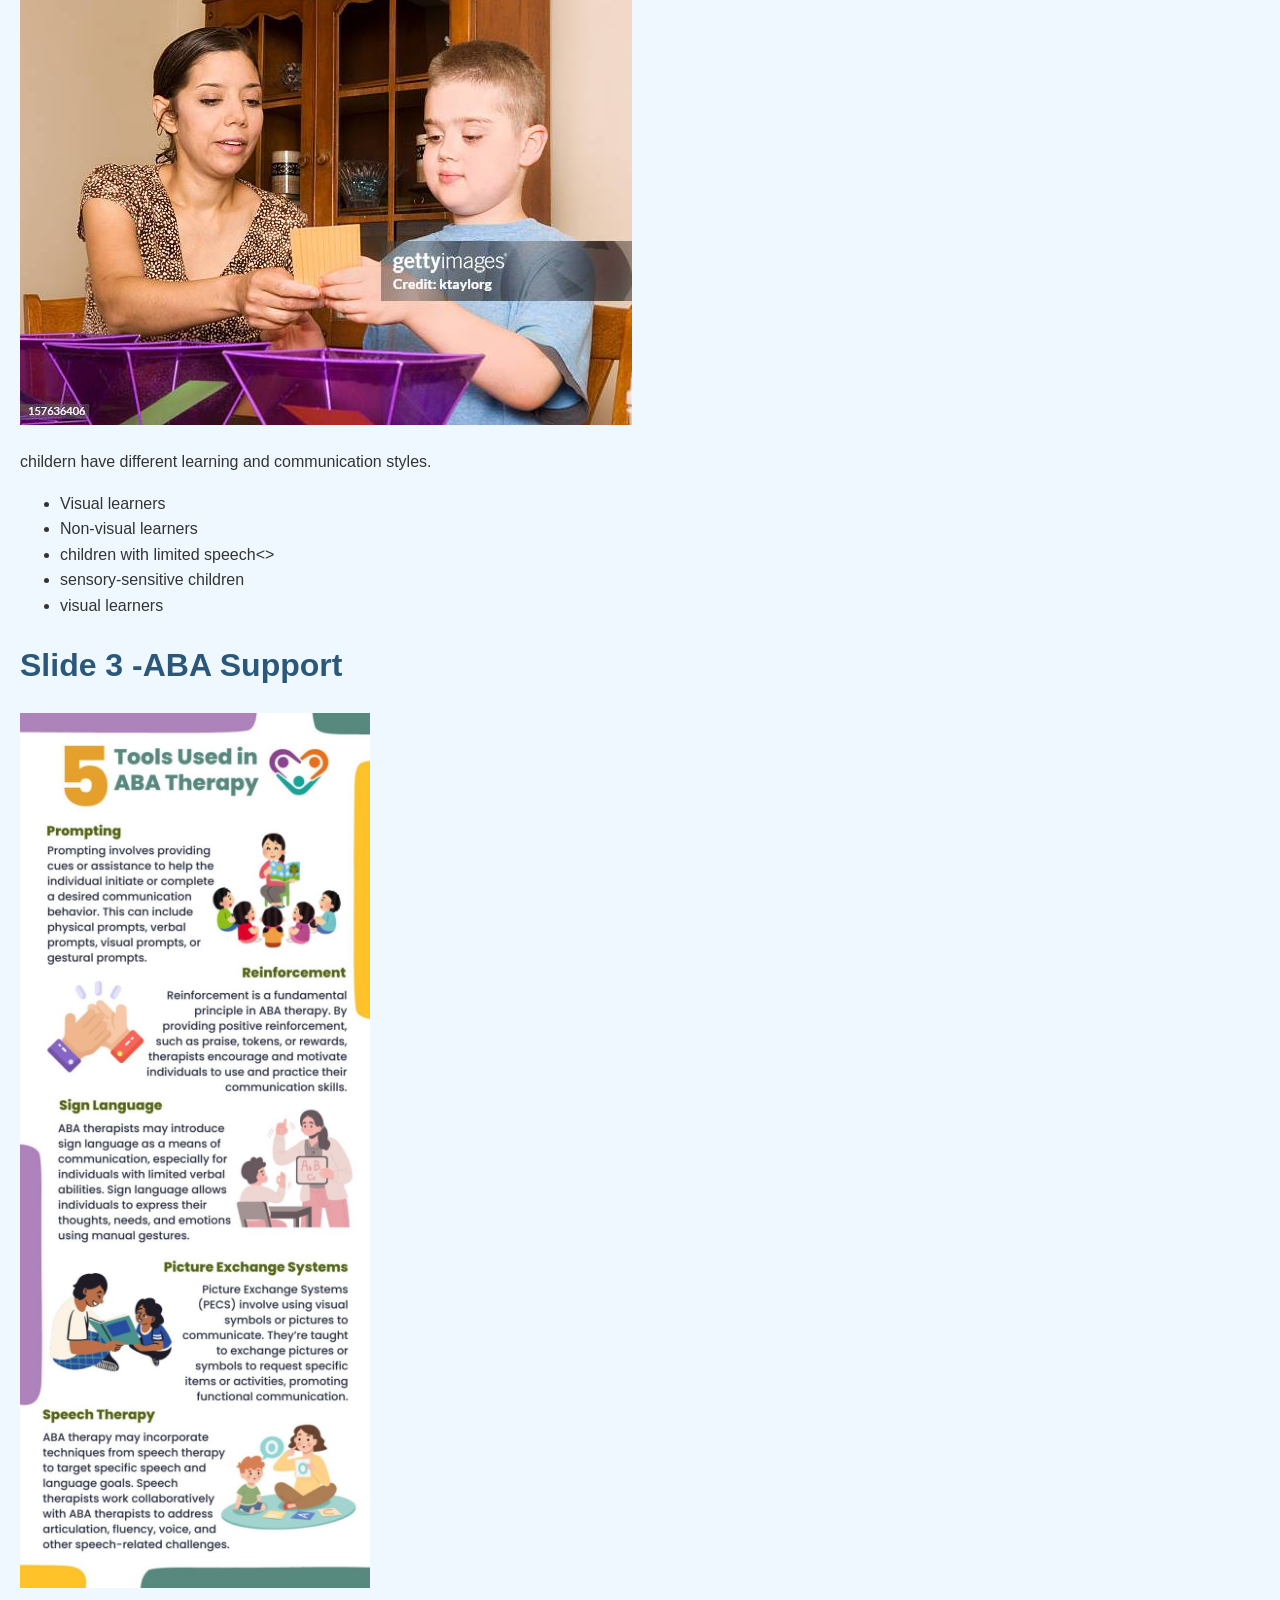
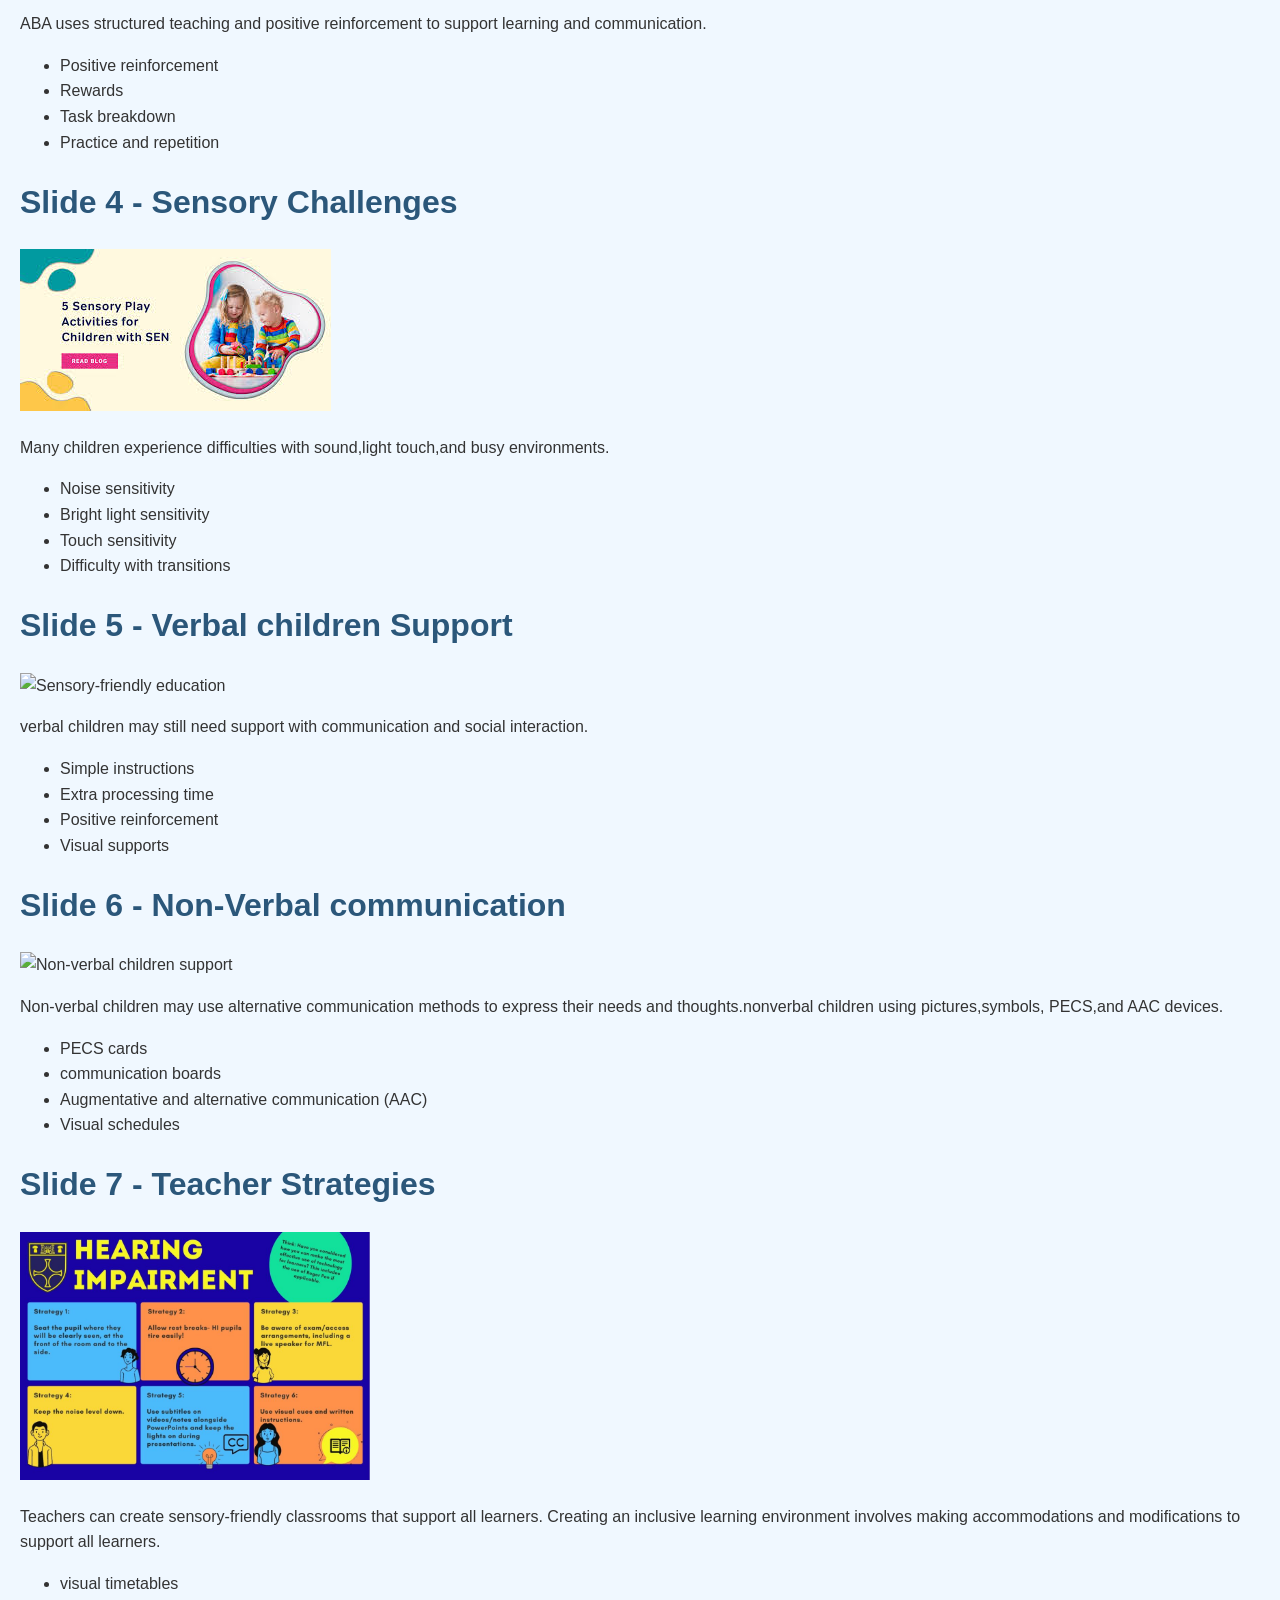
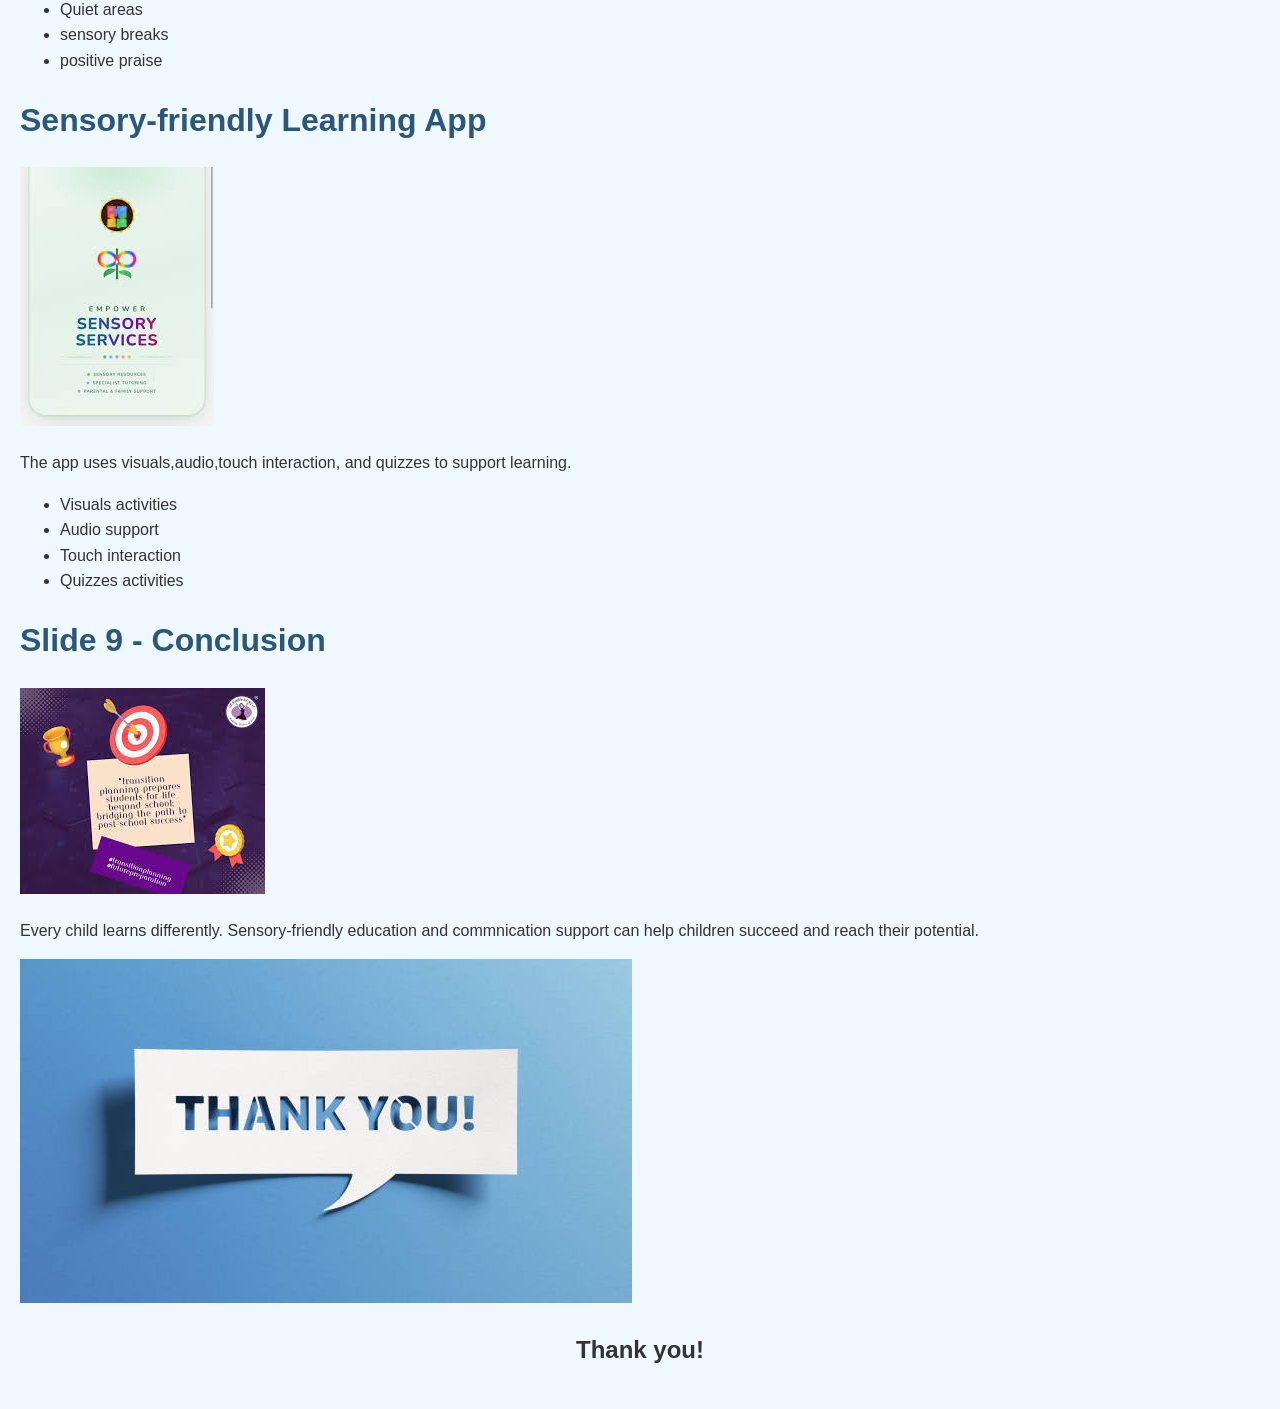
==== commit f7339c2e: "i change the image and wording" ====
--- a/sen-hub.html
+++ b/sen-hub.html
@@ -42,11 +42,12 @@
 
     <div class="container">
       <h1>Sensory Friendly SEN Project</h1>
-      <p>Welcome to my solo project website.</p>
+      <p>Welcome to my Friendly Learning project website.</p>
       <img id="first-image" src="image 4.jpg" alt="sensory-friendly">
       <p>This space is designed to be calm and accessible and inclusive
         environment for everyone.
       </p>
+      <p>listening carefully.</p>
     </div>
   </body>
 </html>
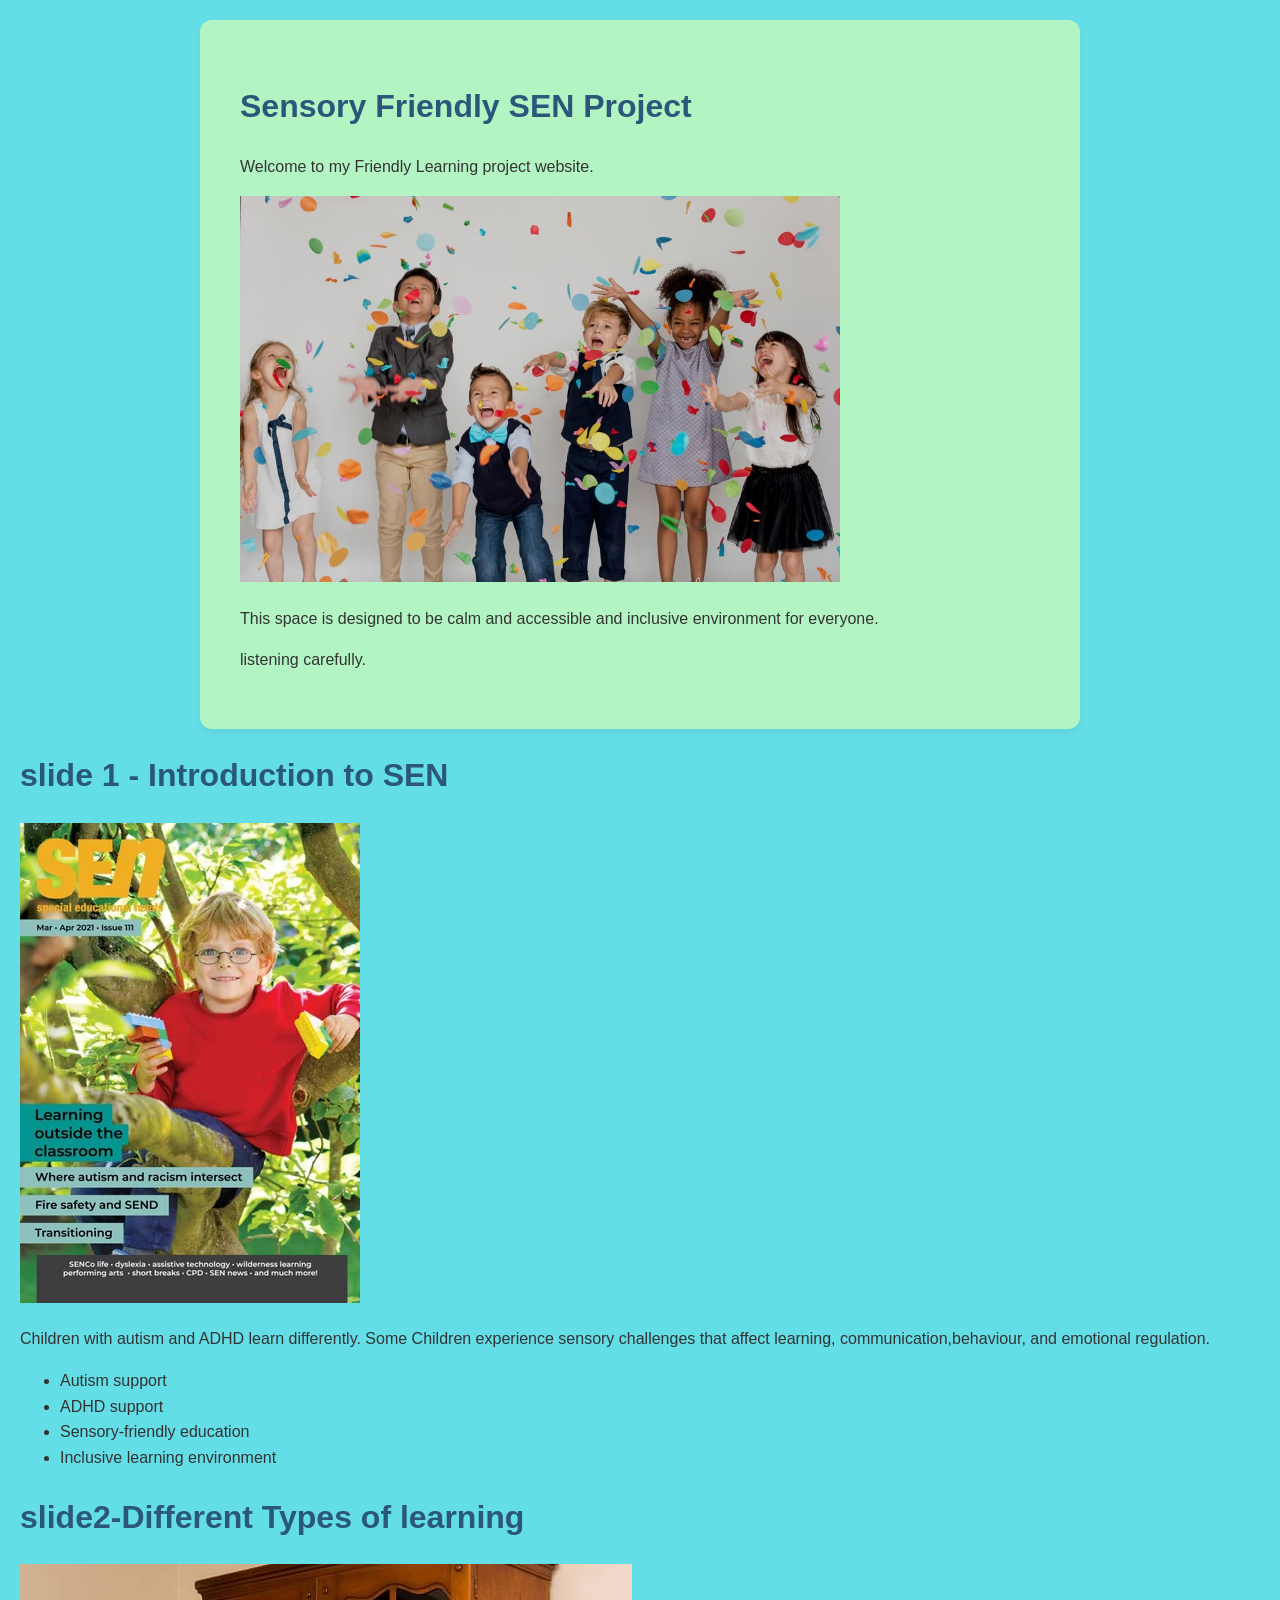
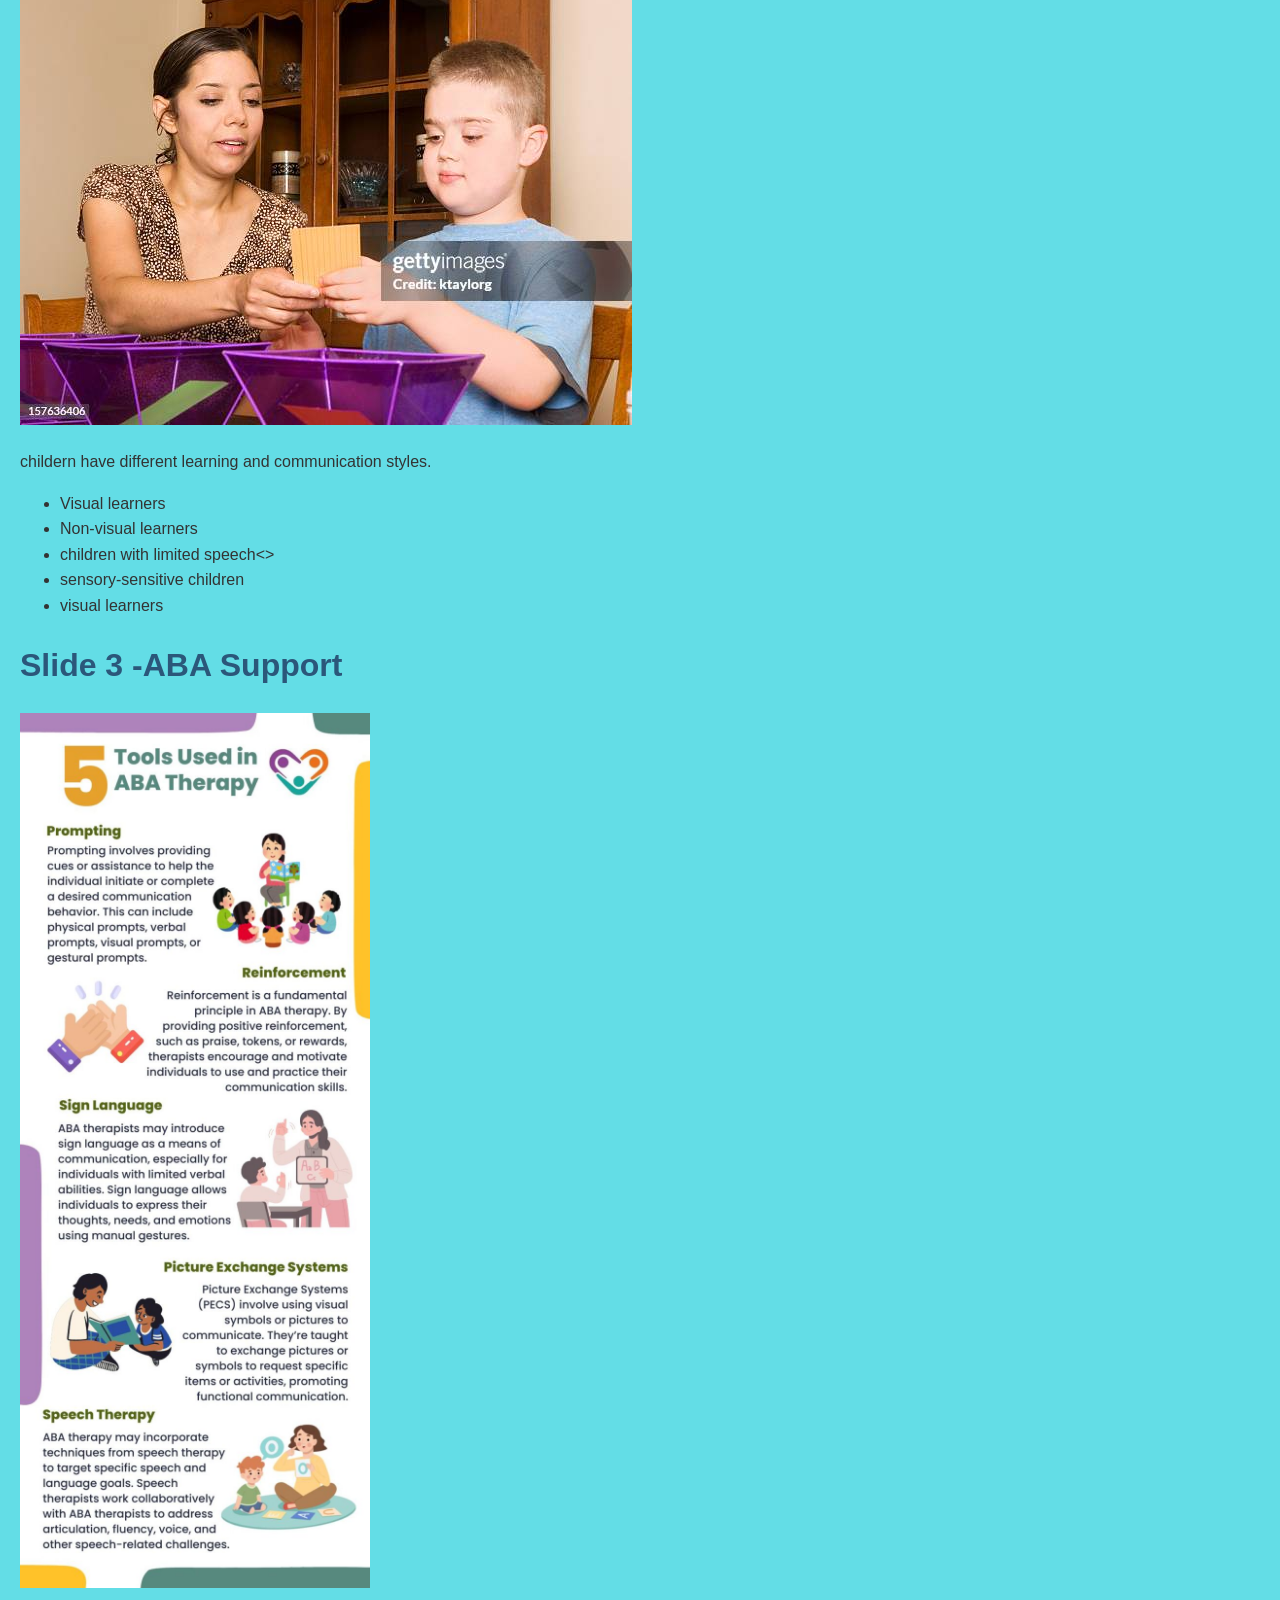
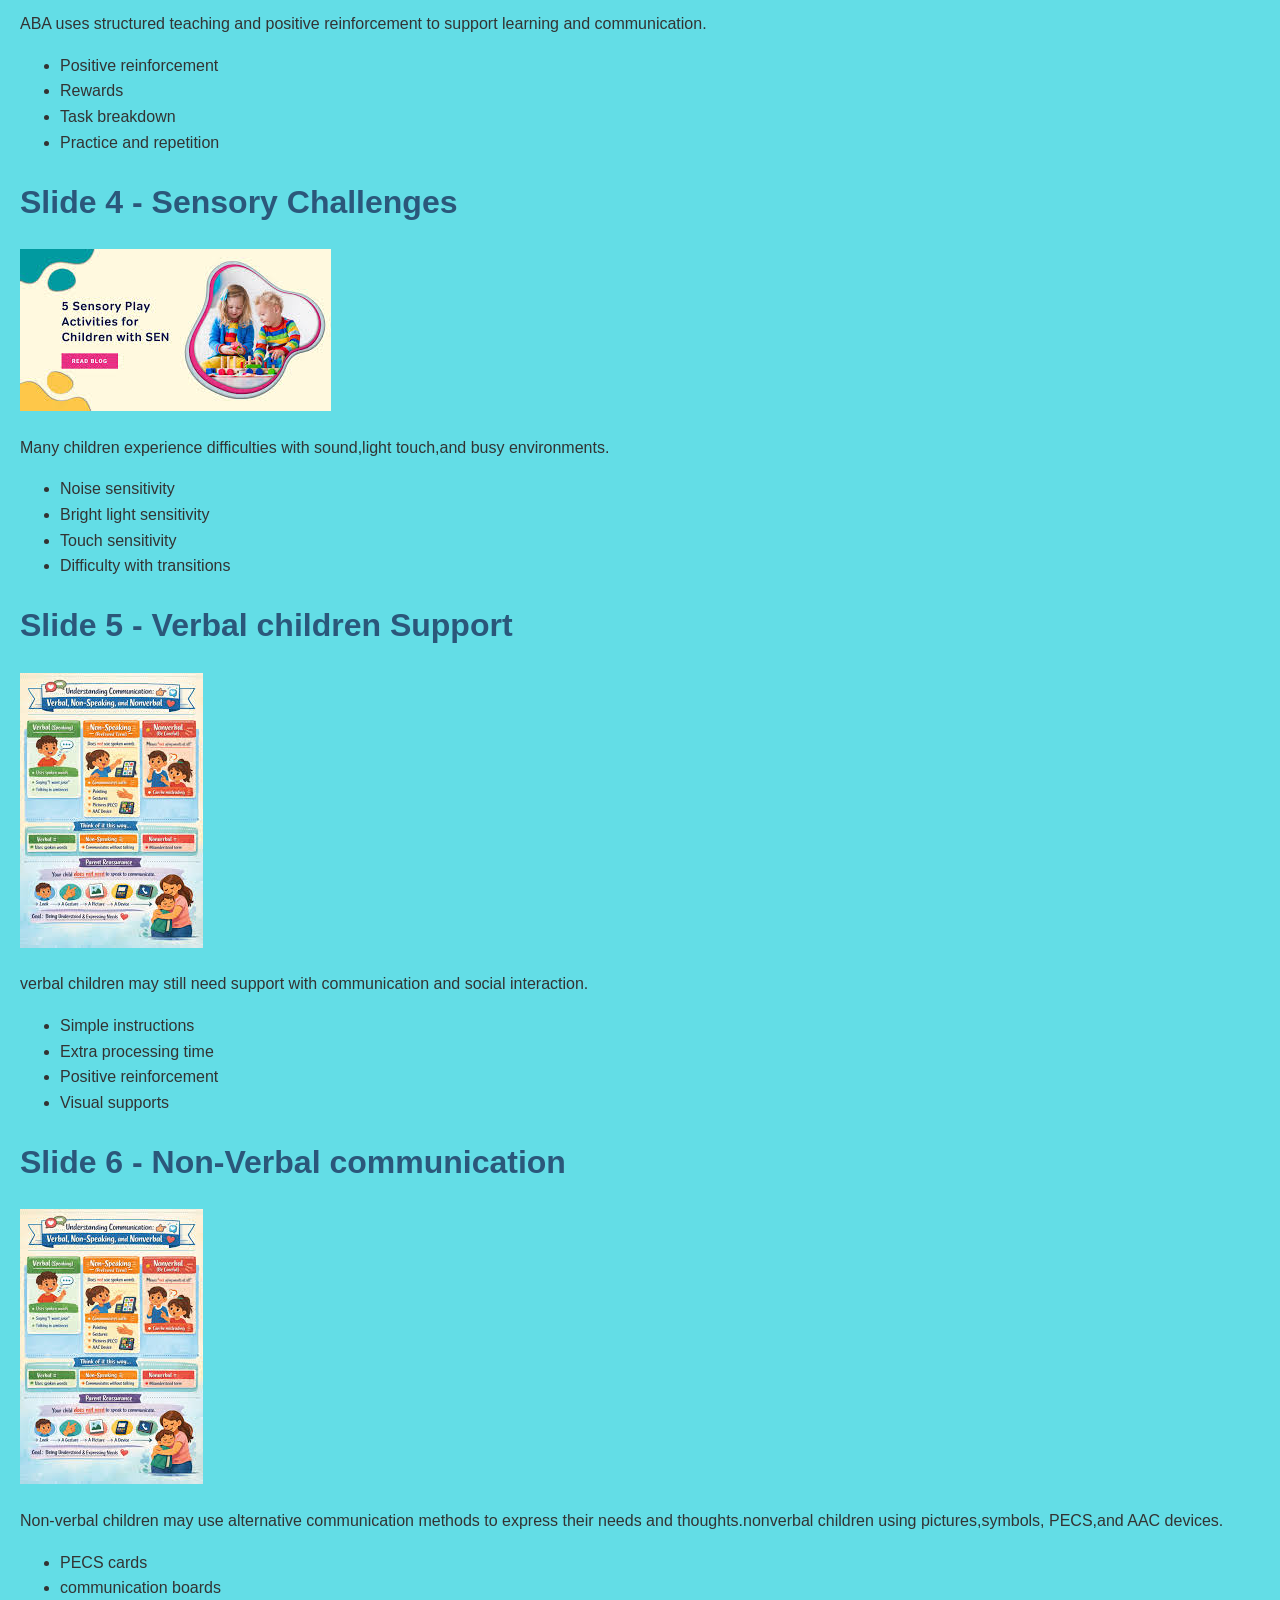
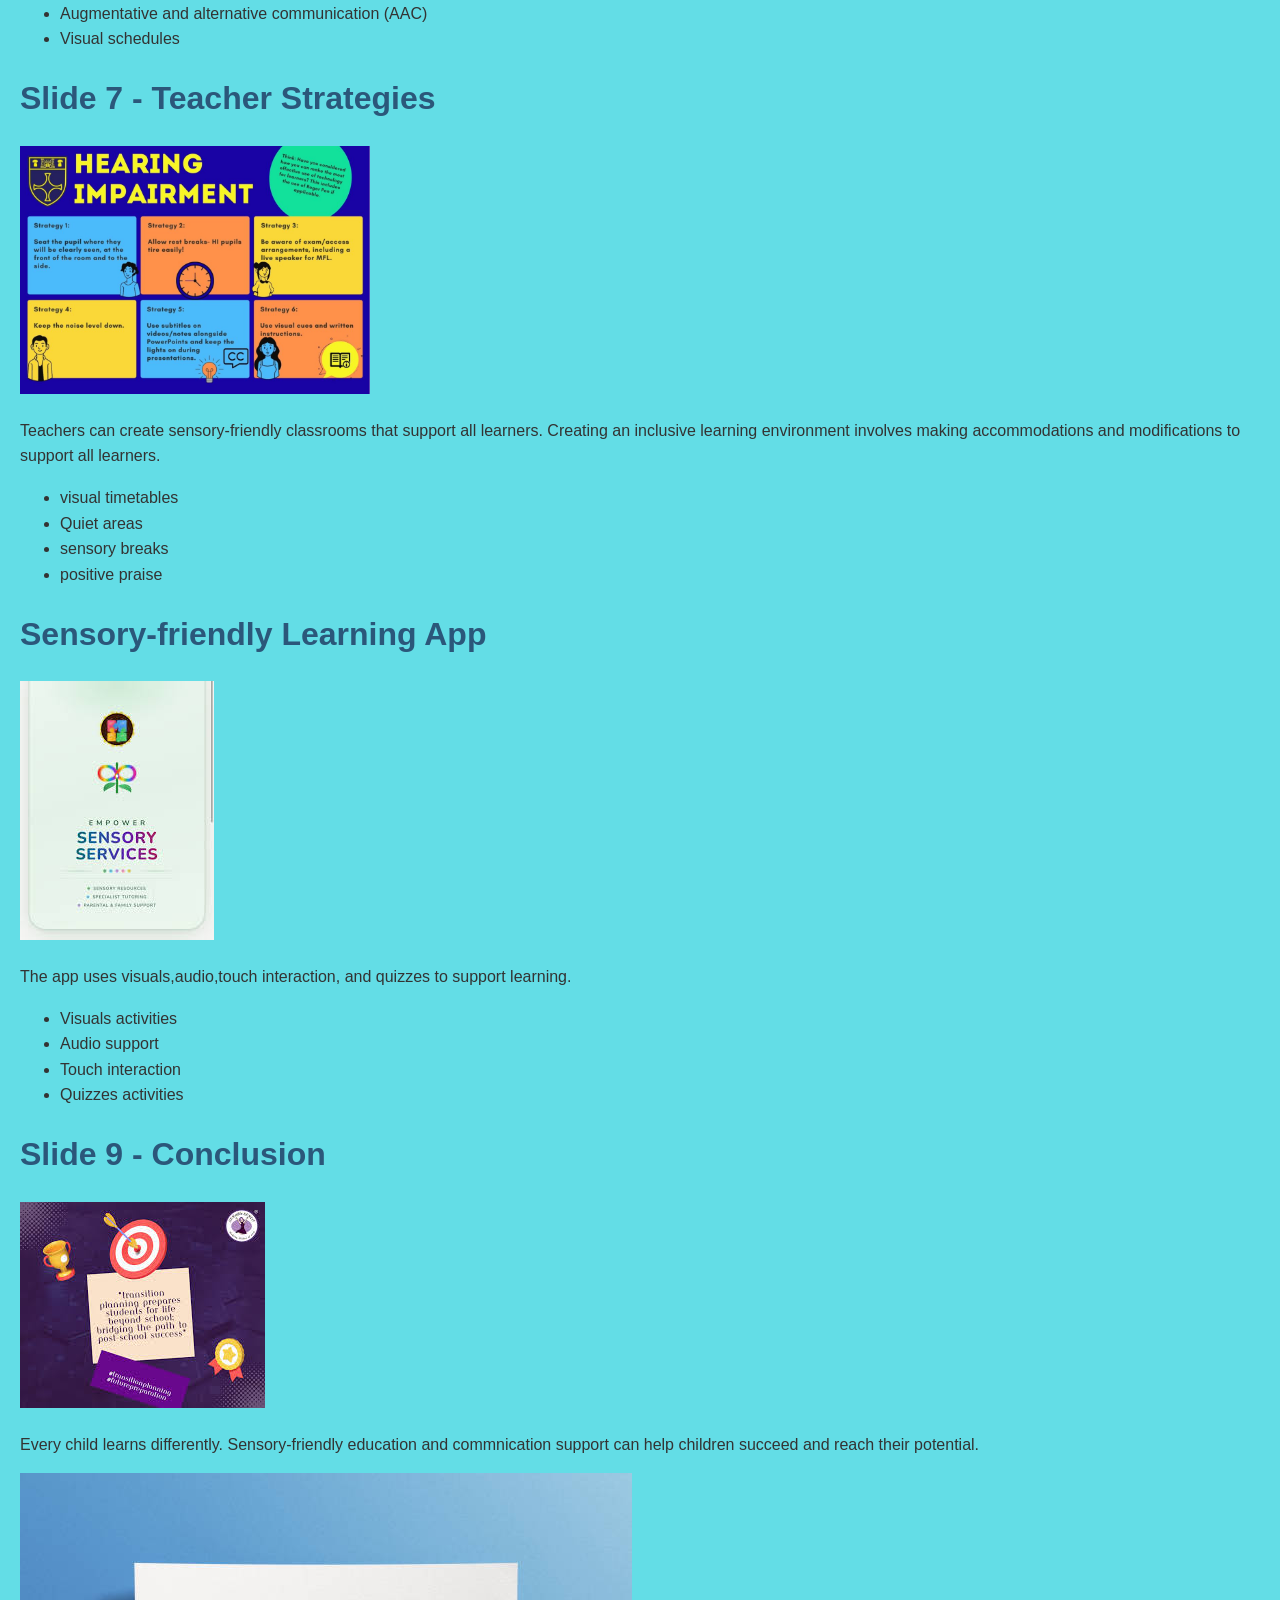
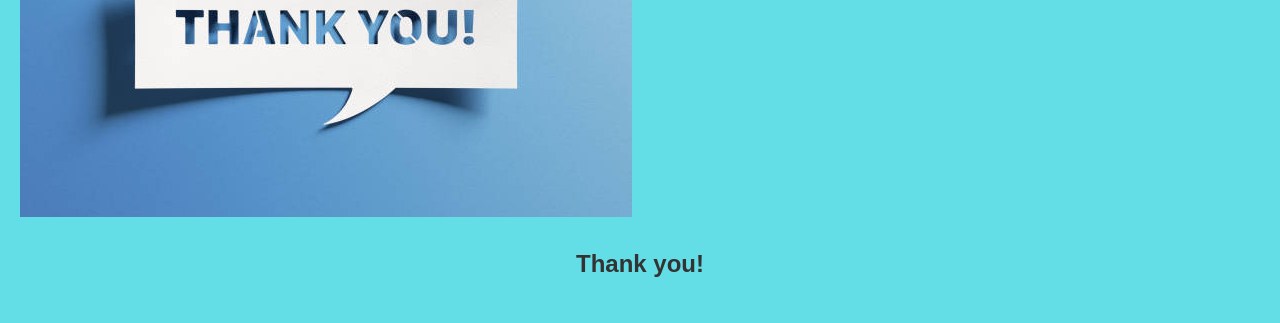
==== commit 78f01772: "i change image and coloure" ====
--- a/sen-hub.html
+++ b/sen-hub.html
@@ -5,14 +5,14 @@
     <style>
       body {
         font-family: 'Segoe UI', Arial, sans-serif;
-        background-color: #f0f8ff; /* Soft blue background */
+        background-color: #63dde6; /* Soft blue background */
         color: #333333; /* Dark gray text, easier on eyes than pure black */
         margin: 0;
         padding: 20px;
         line-height: 1.6;
       }
       .container {
-        background-color: white;
+        background-color: rgb(179, 245, 194);
         max-width: 800px;
         margin: 0 auto;
         padding: 40px;
@@ -122,7 +122,7 @@
        <!--SLIDE5-->
       <div class="slides">
         <h1>Slide 5 - Verbal children Support</h1>
-        <img id="images (3).jfif" alt="Sensory-friendly education">
+        <img src="images (3).jfif" alt="Sensory-friendly education">
         <p>
           verbal children may still need support with
           communication and social interaction.
@@ -137,7 +137,7 @@
       <!--SLIDE6-->
       <div class="slide">
         <h1>Slide 6 - Non-Verbal communication</h1>
-        <img src="images (4).jfif" alt="Non-verbal children support">
+        <img src="images (3).jfif" alt="Non-verbal children support">
         <p>
           Non-verbal children may use alternative communication methods
           to express their needs and thoughts.nonverbal  children
